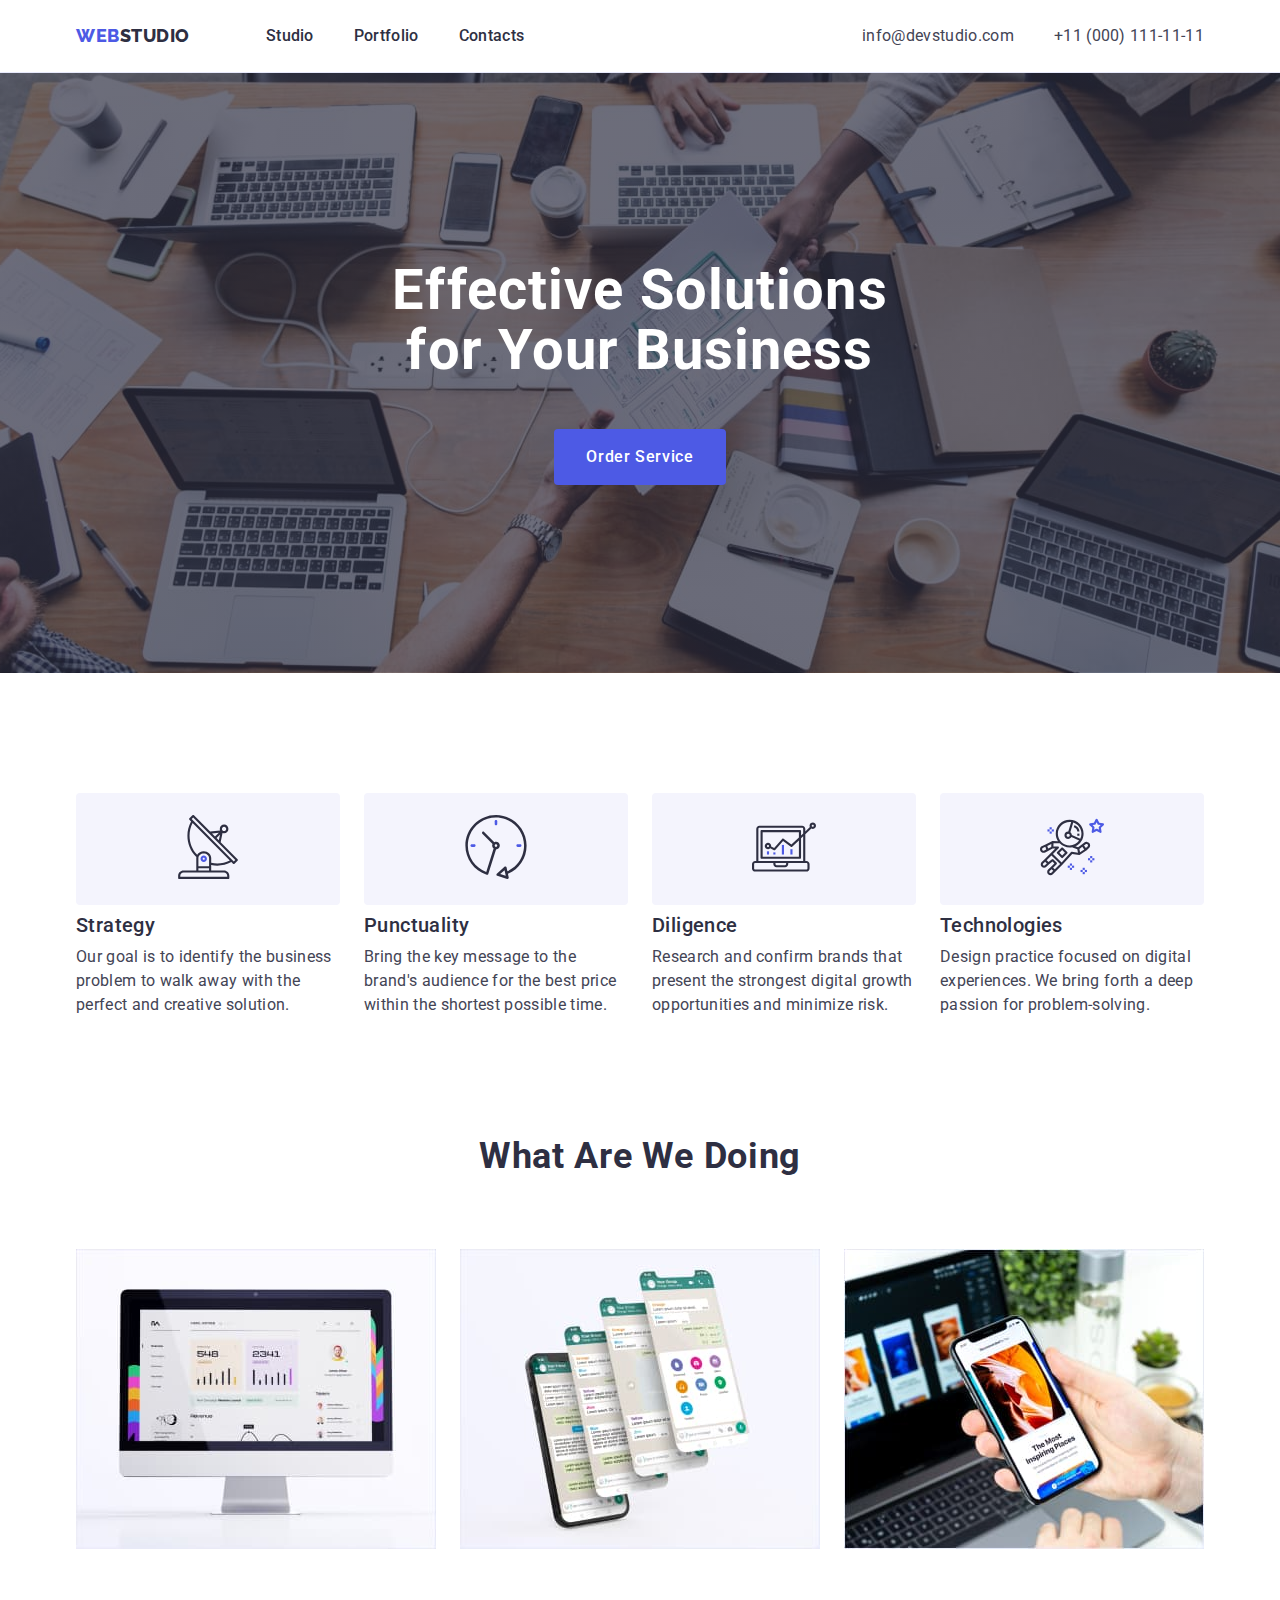
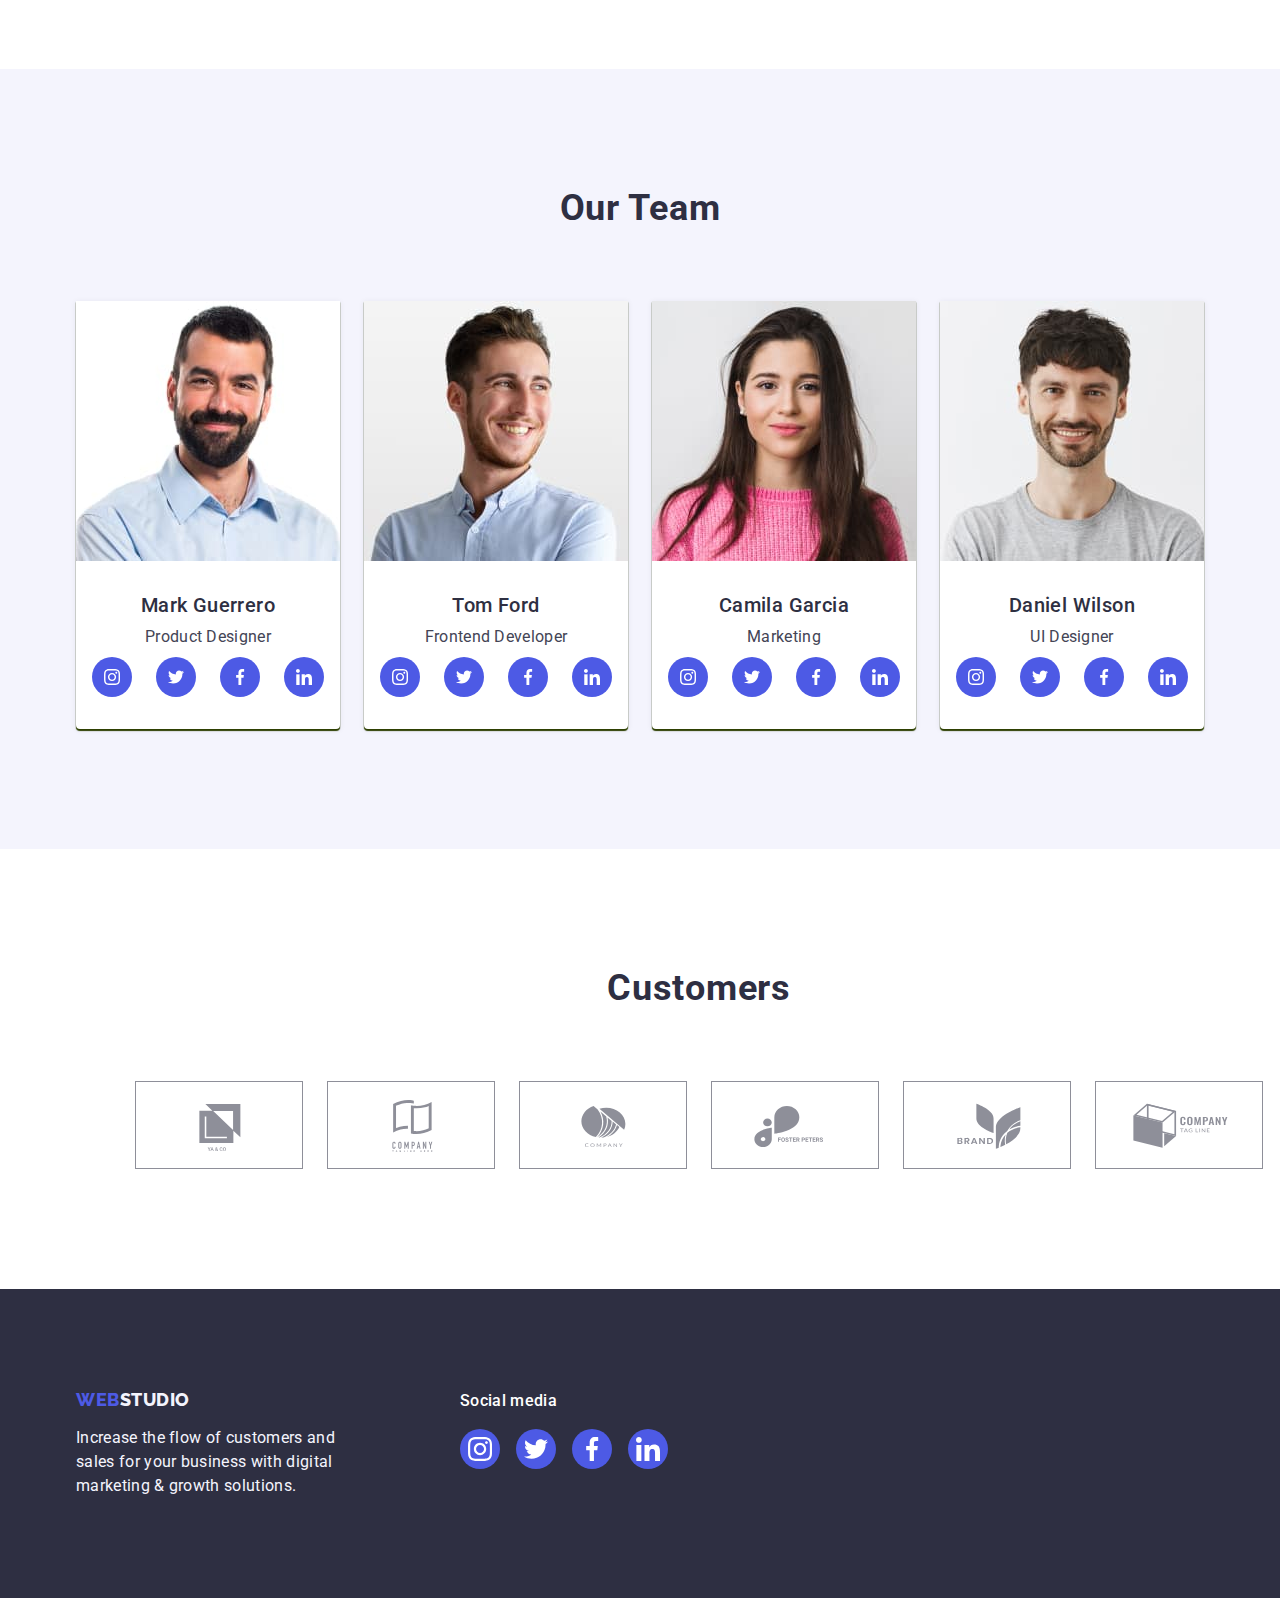
==== index.html @ dfa8936d "1" ====
<!DOCTYPE html>
<html lang="en">
  <head>
    <meta charset="UTF-8" />
    <meta http-equiv="X-UA-Compatible" content="IE=edge" />
    <meta name="viewport" content="width=device-width, initial-scale=1.0" />
    <title>Web Studio</title>
    <link
      rel="stylesheet"
      href="https://cdnjs.cloudflare.com/ajax/libs/modern-normalize/1.1.0/modern-normalize.min.css"
    />
    <link rel="preconnect" href="https://fonts.googleapis.com" />
    <link rel="preconnect" href="https://fonts.gstatic.com" crossorigin />
    <link
      href="https://fonts.googleapis.com/css2?family=Raleway:wght@800&family=Roboto:wght@400;500;700;900&display=swap"
      rel="stylesheet"
    />
    <link rel="stylesheet" href="./css/styles.css" />
  </head>
  <body>
    <header class="header">
      <div class="container main-nav">
        <nav class="nav">
          <a class="logo head link" href="./index.html"
            >Web<span class="header-word">Studio</span></a
          >

          <ul class="nav-ul list">
            <li class="item"><a class="nav-link link" href="./index.html">Studio</a></li>
            <li class="item"><a class="nav-link link" href="./portfolio.html">Portfolio</a></li>
            <li class="item"><a class="nav-link link" href="">Contacts</a></li>
          </ul>
        </nav>

        <address class="cont">
          <ul class="cont-ul list">
            <li class="item">
              <a class="cont-link link" href="mailto:info@devstudio.com">info@devstudio.com</a>
            </li>
            <li class="item">
              <a class="cont-link link" href="tel:+110001111111">+11 (000) 111-11-11</a>
            </li>
          </ul>
        </address>
      </div>
    </header>

    <main>
      <!--HERO-section1-->
      <section class="hero">
        <div class="container">
          <h1 class="hero-title">Effective Solutions for Your Business</h1>

          <button type="button" class="main-btn list">Order Service</button>
        </div>
      </section>

      <!--Our Advantages-section2-->
      <section class="section-adv">
        <div class="container">
          <h2 class="section-title visually-hidden">Our advantages</h2>
          <!--hidden-section1-title-->

          <ul class="section-ul list">
            <li class="section-item">
              <div class="icon-adv">
                <a href="" class="">
                  <svg class="" width="64" height="64">
                    <use href="./images/icons.svg#icon-antenna-one"></use>
                  </svg>
                </a>
              </div>

              <h3 class="section-subtitle">Strategy</h3>
              <p class="section-text">
                Our goal is to identify the business problem to walk away with the perfect and
                creative solution.
              </p>
            </li>

            <li class="section-item">
              <div class="icon-adv">
                <a href="" class="">
                  <svg class="" width="64" height="64">
                    <use href="./images/icons.svg#icon-clock--two"></use>
                  </svg>
                </a>
              </div>
              <h3 class="section-subtitle">Punctuality</h3>
              <p class="section-text">
                Bring the key message to the brand's audience for the best price within the shortest
                possible time.
              </p>
            </li>

            <li class="section-item">
              <div class="icon-adv">
                <a href="" class="">
                  <svg class="" width="64" height="64">
                    <use href="./images/icons.svg#icon-diagram-three"></use>
                  </svg>
                </a>
              </div>
              <h3 class="section-subtitle">Diligence</h3>
              <p class="section-text">
                Research and confirm brands that present the strongest digital growth opportunities
                and minimize risk.
              </p>
            </li>

            <li class="section-item">
              <div class="icon-adv">
                <a href="" class="">
                  <svg class="" width="64" height="64">
                    <use href="./images/icons.svg#icon-astronaut-four"></use>
                  </svg>
                </a>
              </div>
              <h3 class="section-subtitle">Technologies</h3>
              <p class="section-text">
                Design practice focused on digital experiences. We bring forth a deep passion for
                problem-solving.
              </p>
            </li>
          </ul>
        </div>
      </section>

      <!--Work Examples-section3-->
      <section class="section-exmp">
        <div class="container">
          <h2 class="section-title">What are we doing</h2>

          <ul class="section-ul list">
            <li class="section-item-img">
              <img src="./images/studio/img1.jpg" alt="example1" width="360" />
            </li>

            <li class="section-item-img">
              <img src="./images/studio/img2.jpg" alt="example2" width="360" />
            </li>

            <li class="section-item-img">
              <img src="./images/studio/img3.jpg" alt="example3" width="360" />
            </li>
          </ul>
        </div>
      </section>

      <!--Our Team-section4-->

      <section class="section-team">
        <div class="container">
          <h2 class="section-title">Our Team</h2>

          <ul class="section-ul list">
            <li class="section-team-card">
              <img src="./images/studio/img4.jpg" alt="designer" width="264" />
              <div class="name-job">
                <h3 class="section-subtitle">Mark Guerrero</h3>
                <p class="section-text">Product Designer</p>
                <div class="social-link-container">
                  <ul class="section-social-ul list">
                    <li class="">
                      <a href="" class="social-link">
                        <svg class="" width="16" height="16">
                          <use href="./images/icons.svg#icon-instagram-one"></use>
                        </svg>
                      </a>
                    </li>

                    <li class="">
                      <a href="" class="social-link">
                        <svg class="" width="16" height="16">
                          <use href="./images/icons.svg#icon-twitter--two"></use>
                        </svg>
                      </a>
                    </li>

                    <li class="">
                      <a href="" class="social-link">
                        <svg class="" width="16" height="16">
                          <use href="./images/icons.svg#icon-facebook-three"></use>
                        </svg>
                      </a>
                    </li>

                    <li class="">
                      <a href="" class="social-link">
                        <svg class="" width="16" height="16">
                          <use href="./images/icons.svg#icon-linkedin-four"></use>
                        </svg>
                      </a>
                    </li>
                  </ul>
                </div>
              </div>
            </li>

            <li class="section-team-card">
              <img src="./images/studio/img5.jpg" alt="frontend" width="264" />
              <div class="name-job">
                <h3 class="section-subtitle">Tom Ford</h3>
                <p class="section-text">Frontend Developer</p>
                <div class="social-link-container">
                  <ul class="section-social-ul list">
                    <li class="">
                      <a href="" class="social-link">
                        <svg class="" width="16" height="16">
                          <use href="./images/icons.svg#icon-instagram-one"></use>
                        </svg>
                      </a>
                    </li>

                    <li class="">
                      <a href="" class="social-link">
                        <svg class="" width="16" height="16">
                          <use href="./images/icons.svg#icon-twitter--two"></use>
                        </svg>
                      </a>
                    </li>

                    <li class="">
                      <a href="" class="social-link">
                        <svg class="" width="16" height="16">
                          <use href="./images/icons.svg#icon-facebook-three"></use>
                        </svg>
                      </a>
                    </li>

                    <li class="">
                      <a href="" class="social-link">
                        <svg class="" width="16" height="16">
                          <use href="./images/icons.svg#icon-linkedin-four"></use>
                        </svg>
                      </a>
                    </li>
                  </ul>
                </div>
              </div>
            </li>

            <li class="section-team-card">
              <img src="./images/studio/img6.jpg" alt="marketing" width="264" />
              <div class="name-job">
                <h3 class="section-subtitle">Camila Garcia</h3>
                <p class="section-text">Marketing</p>
                <div class="social-link-container">
                  <ul class="section-social-ul list">
                    <li class="">
                      <a href="" class="social-link">
                        <svg class="" width="16" height="16">
                          <use href="./images/icons.svg#icon-instagram-one"></use>
                        </svg>
                      </a>
                    </li>

                    <li class="">
                      <a href="" class="social-link">
                        <svg class="" width="16" height="16">
                          <use href="./images/icons.svg#icon-twitter--two"></use>
                        </svg>
                      </a>
                    </li>

                    <li class="">
                      <a href="" class="social-link">
                        <svg class="" width="16" height="16">
                          <use href="./images/icons.svg#icon-facebook-three"></use>
                        </svg>
                      </a>
                    </li>

                    <li class="">
                      <a href="" class="social-link">
                        <svg class="" width="16" height="16">
                          <use href="./images/icons.svg#icon-linkedin-four"></use>
                        </svg>
                      </a>
                    </li>
                  </ul>
                </div>
              </div>
            </li>

            <li class="section-team-card">
              <img src="./images/studio/img7.jpg" alt="UI" width="264" />
              <div class="name-job">
                <h3 class="section-subtitle">Daniel Wilson</h3>
                <p class="section-text">UI Designer</p>
                <div class="social-link-container">
                  <ul class="section-social-ul list">
                    <li class="">
                      <a href="" class="social-link">
                        <svg class="" width="16" height="16">
                          <use href="./images/icons.svg#icon-instagram-one"></use>
                        </svg>
                      </a>
                    </li>

                    <li class="">
                      <a href="" class="social-link">
                        <svg class="" width="16" height="16">
                          <use href="./images/icons.svg#icon-twitter--two"></use>
                        </svg>
                      </a>
                    </li>

                    <li class="">
                      <a href="" class="social-link">
                        <svg class="" width="16" height="16">
                          <use href="./images/icons.svg#icon-facebook-three"></use>
                        </svg>
                      </a>
                    </li>

                    <li class="">
                      <a href="" class="social-link">
                        <svg class="" width="16" height="16">
                          <use href="./images/icons.svg#icon-linkedin-four"></use>
                        </svg>
                      </a>
                    </li>
                  </ul>
                </div>
              </div>
            </li>
          </ul>
        </div>
      </section>
    </main>

    <!--Customers-section4-->
    <section class="section-customers">
      <div class="container">
        <h2 class="section-title">Customers</h2>

        <div class="logo-company">
          <ul class="section-customers-ul list">
            <li class="">
              <a href="" class="customer-link">
                <svg class="" width="104" height="56">
                  <use href="./images/icons.svg#icon-logo-customer-one"></use>
                </svg>
              </a>
            </li>

            <li class="">
              <a href="" class="customer-link">
                <svg class="" width="104" height="56">
                  <use href="./images/icons.svg#icon-logo-customer-two"></use>
                </svg>
              </a>
            </li>

            <li class="">
              <a href="" class="customer-link">
                <svg class="" width="104" height="56">
                  <use href="./images/icons.svg#icon-logo-customer-three"></use>
                </svg>
              </a>
            </li>

            <li class="">
              <a href="" class="customer-link">
                <svg class="" width="104" height="56">
                  <use href="./images/icons.svg#icon-logo-customer-four"></use>
                </svg>
              </a>
            </li>

            <li class="">
              <a href="" class="customer-link">
                <svg class="" width="104" height="56">
                  <use href="./images/icons.svg#icon-logo-customer-five"></use>
                </svg>
              </a>
            </li>

            <li class="">
              <a href="" class="customer-link">
                <svg class="" width="104" height="56">
                  <use href="./images/icons.svg#icon-logo-customer-six"></use>
                </svg>
              </a>
            </li>
          </ul>
        </div>
      </div>
    </section>

    <footer class="footer">
      <div class="container foot-content">
        <div class="logo-text-footer">
          <a href="./index.html" class="logo foot link"
            >Web<span class="footer-word">Studio</span></a
          >
          <p class="footer-text">
            Increase the flow of customers and sales for your business with digital marketing &
            growth solutions.
          </p>
        </div>
        <div class="social-link-footer-container">
          <p class="footer-text-title">Social media</p>
          <div class="social-link-footer">
            <ul class="section-social-ul-footer list">
              <li class="">
                <a href="" class="social-link">
                  <svg class="" width="24" height="24">
                    <use href="./images/icons.svg#icon-instagram-one"></use>
                  </svg>
                </a>
              </li>

              <li class="">
                <a href="" class="social-link">
                  <svg class="" width="24" height="24">
                    <use href="./images/icons.svg#icon-twitter--two"></use>
                  </svg>
                </a>
              </li>

              <li class="">
                <a href="" class="social-link">
                  <svg class="" width="24" height="24">
                    <use href="./images/icons.svg#icon-facebook-three"></use>
                  </svg>
                </a>
              </li>

              <li class="">
                <a href="" class="social-link">
                  <svg class="" width="24" height="24">
                    <use href="./images/icons.svg#icon-linkedin-four"></use>
                  </svg>
                </a>
              </li>
            </ul>
          </div>
        </div>
      </div>
    </footer>
  </body>
</html>
---- css/styles.css ----
body {
    color: var(--main-text-color); /*--основной цвет текста--*/
    background-color: var(--main-background-color);
    font-family: 'Roboto', sans-serif;
    }

/*--Сброс дефолтных настроек--*/

/*--Сброс настроек списков списков ul, ol--*/
.list
{list-style: none;}

ul, ol
{margin-top: 0;
 margin-bottom: 0;
 padding-left: 0;   
}    

/*--Сброс настроек ссылок a--*/
.link
{text-decoration: none;}

/*--Сброс настроек заголовков h и текста p--*/
h1, h2, h3, p
{margin-top: 0;
 margin-bottom: 0;}

/*--Сбрасываем нижний отступ в изображениях, делая их блоковыми--*/
img 
{display: block;
max-width: 100%;
height: auto;}

/*--Задание палитры цветов через переменные--*/
:root
{
--main-text-color: #434455;
--main-background-color:#FFFFFF;
--logo-color:#4D5AE5;
--header-word-color:#2E2F42;
--nav-link-color:#2E2F42;
--link-active-color:#404BBF;
--hero-background-color:#2E2F42;
--hero-title-color:#FFFFFF;
--main-btn-color:#FFFFFF;
--btn-color: #4D5AE5;
--border-btn-color: #e7e9fc;
--section-main-text-color: #2E2F42;
--section-team-background-color:#F4F4FD;
--footer-background-color:#2E2F42;
--footer-main-text-color:#F4F4FD;
--footer-secondary-text-color: #fff;
}

/*--Задаем контейнер для центровки и ограничения ширины контента--*/
.header {
border-bottom: 1px solid #E7E9FC;
box-shadow: 0px 2px 1px rgba(47, 66, 0.08),
0px 1px 1px rgba(46, 47, 66, 0.16), 0px 1px 6px rgba(46, 47, 66, 0.08); 
}

.container
{
width: 1158px;
margin: 0 auto;
padding: 0 15px; 
}

/*--Описываем контейнер главной навигации--*/
.main-nav {
display: flex; /*--Выстраиваем элементы по горизонтали--*/
align-items: center;
}

/*--Делаем логотип и список навигации flex-контейнером--*/
.nav {
display: flex;
align-items: center;/*--Центруем элементы вдоль горизонтальной оси--*/
}

/*--Данные верхнего логотипа--*/
.logo
{
color: var(--logo-color);
font-family: 'Raleway', sans-serif;
font-weight: 800;
font-size: 18px;
line-height: 1.17;
letter-spacing: 0.03em;
text-transform: uppercase;
}

/*--Дополнительные данные верхнего логотипа--*/
.head
{padding: 24px 0;
margin-right: 76px;/*--Задаем отступ между логотипом и nav-ul--*/
}

.header-word {
color: var(--header-word-color);
font-family: 'Raleway' sans-serif;;
font-weight: 800;
font-size: 18px;
line-height: 1.17;
letter-spacing: 0.03em;
text-transform: uppercase;
}

/*--Делаем список навигации flex-контейнером--*/
.nav-ul {
display: flex;
/*--gap: 40px;--*/
}

/*--Задаем правый отступ всем item nav, кроме крайних--*/
 .nav-ul .item:not(:last-child) {
 margin-right: 40px;
 }

/*--Данные навигационных ссылок--*/
.nav-link {
    color: var(--nav-link-color);
    font-weight: 500;
    font-size: 16px;
    line-height: 1.5;
    letter-spacing: 0.02em;
    display: block;
    padding: 24px 0;
}

/*--Меняем цвет ссылок при наведении--*/
.nav-link:hover,
.nav-link:focus {
    color: var(--link-active-color);
}

/*--Прижимаем секцию почты и телефона к правому краю--*/
.cont
{font-style: normal; /*--сбрасываем стиль italic--*/
margin-left: auto;}

/*--Делаем список контактов flex-контейнером--*/
.cont-ul {
display: flex;
/*--gap: 40px;--*/
}

/*--Задаем правый отступ всем item cont, кроме крайних--*/
.cont-ul .item:not(:last-child) 
{margin-right: 40px;}

.cont-link {
color: var(--main-text-color);
font-weight: 400;
font-size: 16px;
line-height: 1.5;
letter-spacing: 0.02em;
text-decoration: none;
display: block;
padding: 24px 0;
}

/*--Меняем цвет ссылок при наведении--*/
.cont-link:hover,
.cont-link:focus {
color: var(--link-active-color);
}


/*--Данные секции HERO--*/

/*--Задаем параметры секции hero--*/
.hero {
background-color: var(--hero-background-color);
margin-top: 0;
max-width: 1440px;
padding: 188px 0;
margin-left: auto;
margin-right: auto;
background-image: linear-gradient(rgba(46, 47, 66, 0.7), rgba(46, 47, 66, 0.7)), 
url(../images/hero/background-hero.jpg);
background-size: cover;
background-repeat: no-repeat;
background-position: center;
}

/*--Задаем параметры заголовка секции hero--*/
.hero-title {
color: var(--hero-title-color);
font-weight: 700;
font-size: 56px;
line-height: 1.07;
text-align: center;
letter-spacing: 0.02em;
max-width: 496px;
margin-left: auto;
margin-right: auto;
}

/*---Кнопка Order Service---*/
.main-btn {
color: var(--main-btn-color);
background-color: #4D5AE5;
font-family: 'Roboto', sans-serif;
font-weight: 500;
font-size: 16px;
line-height: 1.5;
letter-spacing: 0.04em;
border: none;
display: block;
cursor: pointer;
min-width: 169px;
height: 56px;
margin-left: auto;
margin-right: auto;
margin-top: 48px;
padding: 16px 32px 16px 32px;
border-radius: 4px;
}

/*--Меняем цвет кнопок при навдении--*/
.main-btn:hover,
.main-btn:focus {
color: var(--main-btn-color);
background-color: #404BBF;
cursor: pointer;
}

/*--Задаем внутренние отступы секции Adv--*/
.section-adv {padding: 120px 0;}

/*--Данные заголовка секции--*/
.section-title {
color: var(--section-main-text-color);
font-weight: 700;
font-size: 36px;
line-height: 1.11;
text-align: center;
letter-spacing: 0.02em;
text-transform: capitalize;
margin-bottom: 72px;
}

/*--Описываем скрытый заголовок--*/
.visually-hidden
{
position: absolute;
width: 1px;
height: 1px;
margin: -1px;
border: 0;
padding: 0;
white-space: no-wrap;
clip-path: inset(100%);
clip: rect(0 0 0 0);
overflow: hidden;    
}

/*--Делаем список flex-элементом, чтобы список расположить горизонтально--*/
.section-ul
{display: flex;
gap: 24px;}

/*--Описываем иконки секции Advantages--*/
.icon-adv
{display: flex;
align-items: center;
justify-content: center;    
width: 264px;
height: 112px;
background-color: #F4F4FD;
margin-bottom: 8px;
border-radius: 4px;
}


/*--Определяем ширину пункта списка--*/
.section-item {
flex-basis: calc((100% - 3*24px)/4);
/*--width: calc((100% - 3*24px)/4)--*/
}

/*--Определяем ширину списка img--*/
.section-item-img {
    flex-basis: calc((100% - 3*16px)/3);
    /*--width: calc((100% - 3*16px)/3)--*/
}

/*--Данные подзаголовков--*/
.section-subtitle {
    color: var(--section-main-text-color);
    font-weight: 500;
    font-size: 20px;
    line-height: 1.2;
    letter-spacing: 0.02em;
    margin-bottom: 8px;
}

/*--Данные текста секции--*/
.section-text {
    color: var(--main-text-color);
    font-weight: 400;
    font-size: 16px;
    line-height: 1.5;
    letter-spacing: 0.02em;
}

/*--Задаем внутренний отступ секции Work Exmpl--*/
.section-exmp {
padding-bottom: 120px;
}

/*--Данные секции Our Team, у которой отличается фон--*/
.section-team
{background: var(--section-team-background-color);
padding: 120px 0;} /*--Задаем внутренние паддинги--*/

.section-team-card {
    background-color: var(--main-background-color);
    text-align: center;
    flex-basis: calc((100% - 3*24px)/4);
    /*--width: calc((100% - 3*24px)/4)--*/
    border-radius: 0px 0px 4px 4px;
    box-shadow: 0px 1px 6px rgba(46, 47, 66, 0.08),
    0px 1px 1px rgba(47, 66, 0.08), 0px 2px 1px rgba(47, 66, 0.08);
}

/*--Создание контейнера - имя, должность членов команды--*/
.name-job
{padding: 32px 16px; } /*--внутренние отступы контейнера--*/

/*--Задание параметров ФИ сотрудника--*/
.name-job .section-subtitle
{text-align: center;
 margin-bottom: 8px;
}

/*--Задание параметров должности сотрудника--*/
.name-job .section-text 
{text-align: center;}

/*--Задание отступов контейнеру соцсетей Our team--*/
.social-link-container
{padding: 0;
margin-top: 8px;}

/*--Контейнер 4-х ячеек с иконками соцсетей--*/
.section-social-ul
{display: flex;
gap: 24px;
}


/*--Ячейка каждой иконки линка соцсети--*/
.social-link
{display: flex;
width: 40px;
height: 40px;
align-items: center;
justify-content: center;
background-color: #4D5AE5;
fill:#FFFFFF;
border-radius: 50%;
}

.social-link:hover,
.social-link:focus
{background-color: #31D0AA; }



/*--Задаем внутренние паддинги секции закачиков--*/
.section-customers
{padding: 120px; 0}

/*--Описание секции Заказчика--*/
.section-customers-ul
{display: flex;
 gap: 24px; }

/*--Описание контейнера логотипов заказчиков--*/
.logo-company
{margin-top:72px;}

/*--Описываем ссылку на иконку Заказчика--*/
.customer-link
{display: flex;
justify-content: center; 
align-items: center;
 width: 168px; 
 height: 88px;
 border: 1px solid #8E8F99;
 background-color: #FFFFFF;
fill: #8e8f99;
}

.customer-link:hover,
.customer-link:focus
{fill: #404BBF;}


/*--Задание паддингов для секции Портфолио--*/
.section-port {
    padding-top: 96px;
    padding-bottom: 120px;}

/*--Делаем список кнопок горизонтальным flex-элементом--*/
.section-ul-button {
    display: flex;
    gap: 24px;
    margin-bottom: 72px;
    justify-content: center;}

/*---Кнопки Портфолио---*/
.btn {
    color: var(--btn-color);
    background-color: #F4F4FD;
    font-family: 'Roboto', sans-serif;
    font-weight: 500;
    font-size: 16px;
    line-height: 1.5;
    letter-spacing: 0.04em;
    border: 1px solid var(--border-btn-color);
    border-radius: 4px;
    cursor: pointer;
    padding: 12px 24px 12px 24px;
    display: block;
}

/*--Меняем цвет кнопок при наведении--*/
.btn:hover,
.btn:focus {
    color: var(--main-btn-color);
    background-color: #404BBF;
    border: 1px solid transparent;
}

/*--Добавляем эффект тени на кнопки Портфолио при ховере и фокусе--*/
.section-item-card:hover,
.section-item-card:focus 
{box-shadow: 0px 4px rgba(0, 0, 0, 0.15);}


/*--Делаем список flex-элементом, чтобы список расположить горизонтально
    в несколько рядов--*/
.section-ul-card {
    display: flex;
    flex-wrap: wrap;
    column-gap: 24px;
    row-gap: 48px;
    padding-left: 0;
    padding-right: 0;
}

/*--Описываем каждый элемент списка--*/
.section-item-card {
flex-basis: calc((100% - 2*24px)/3);
}

/*--Добавляем эффект тени на карточку при ховере--*/
.section-item-card:hover
{box-shadow: 0px 1px rgba(46, 47, 66, 0.16);}

/*--Создание контейнера - имя, должность членов команды--*/
.img-title {
padding: 32px 16px; /*--внутренние отступы контейнера--*/
border: 1px solid #e7e9fc;
border-top: none;
}

/*--Задание отступа подзаголовку img Portfolio--*/
.img-title .section-subtitle
{margin-bottom: 8px;}

/*--Данные Футера--*/
.footer {
background-color: var(--footer-background-color);
padding: 100px 0;
margin-left: auto;
margin-right: auto;
}

/*--Ставим по горизонтали левый и рпавый блок футера--*/
.foot-content
{display: flex;}

/*--Дополнительные данные нижнего логотипа--*/
.foot {
display: inline-block;
margin-bottom: 16px;
}

/*--Контейнер логотип + текст--*/
.logo-text-footer
{margin-right: 120px;}

.footer-word
{color: var(--footer-main-text-color);
font-family: 'Raleway';
font-weight: 800;
font-size: 18px;
line-height: 1.17;
letter-spacing: 0.03em;
text-transform: uppercase;
}

.footer-text {
color: var(--footer-main-text-color);
font-weight: 400;
font-size: 16px;
line-height: 1.5;
letter-spacing: 0.02em;
width: 264px;
}


/*--Задание отступов контейнеру соцсетей футера--*/
.social-link-footer-container
{padding: 0;}

/*--Задание отступов контейнеру соцсетей футера--*/
.social-link-footer 
{padding: 0;}

.footer-text-title
{color: var(--footer-secondary-text-color);
font-weight: 500;
font-size: 16px;
line-height: 1.5;
letter-spacing: 0.02em;
}


/*--Контейнер 4-х ячеек с иконками соцсетей--*/
.section-social-ul-footer 
{display: flex;
 gap: 16px;
 margin-top: 16px;}
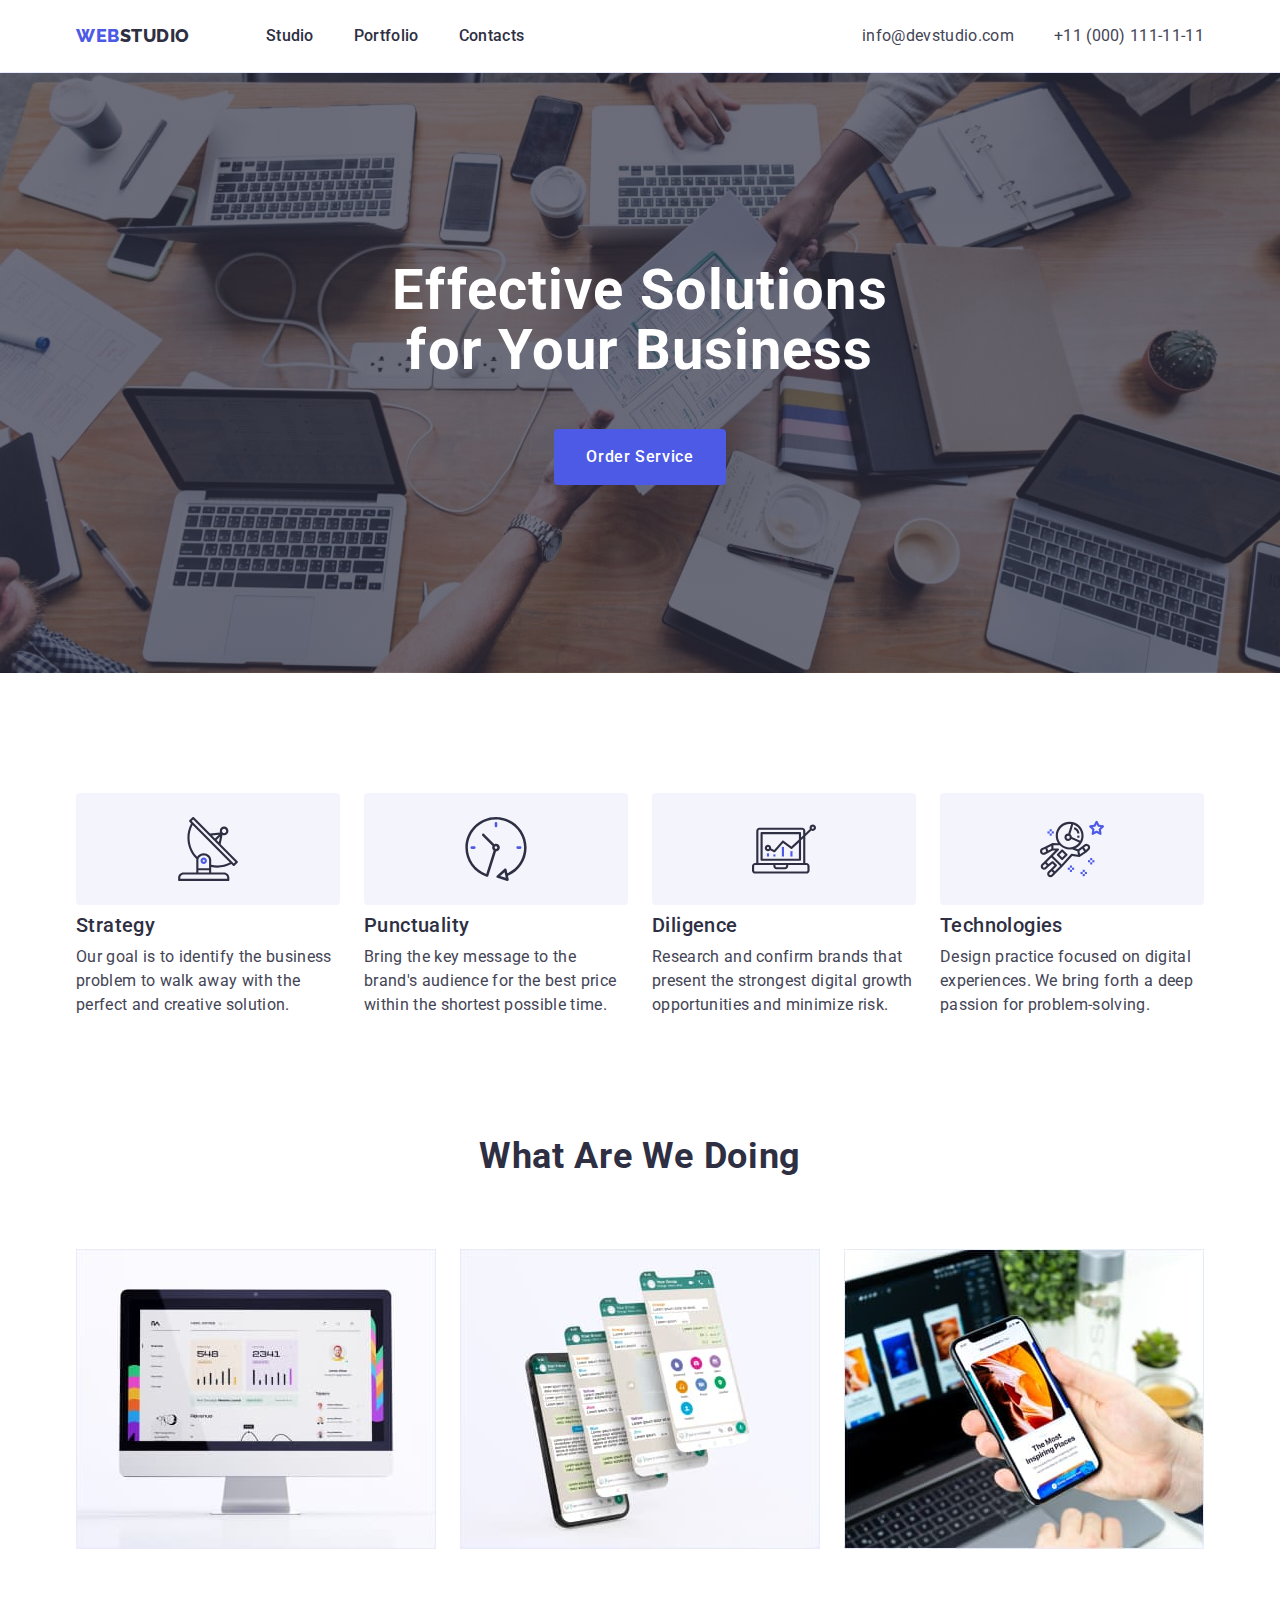
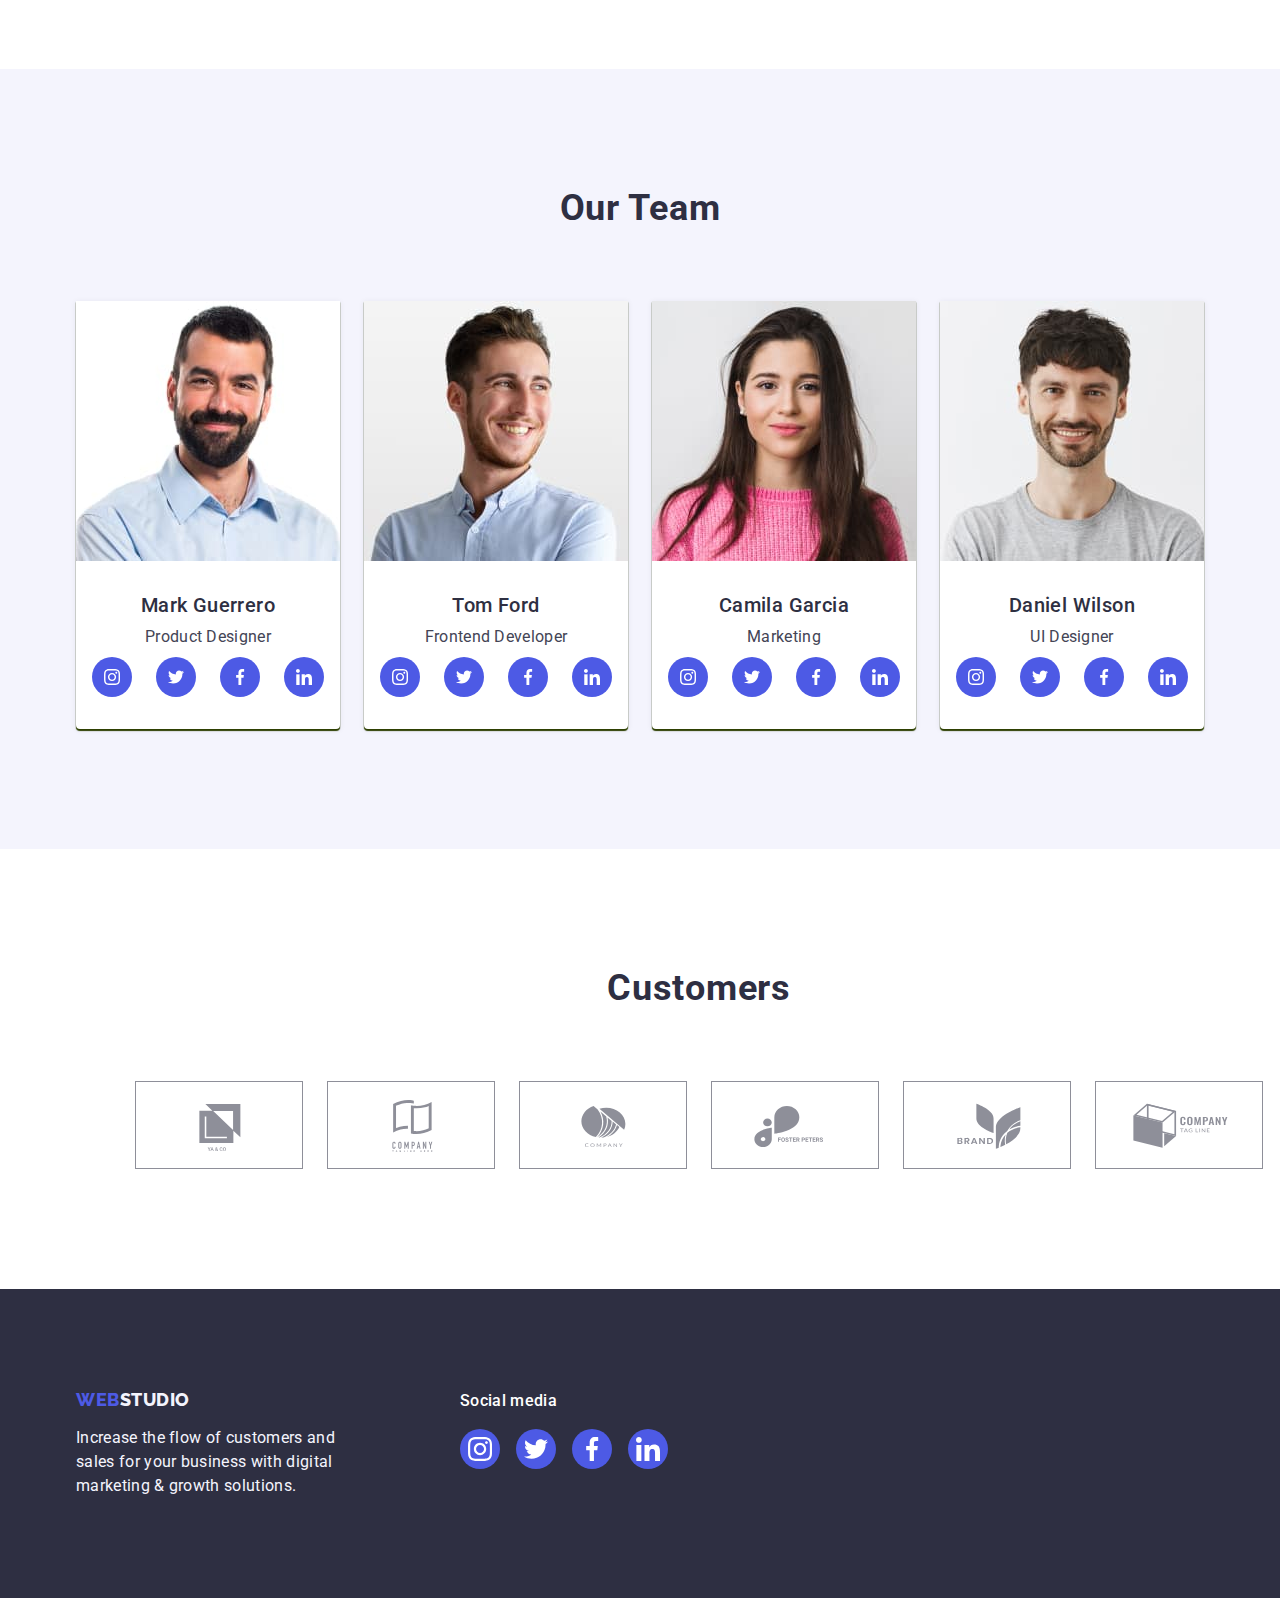
==== commit 0d959463: "Update index.html" ====
--- a/index.html
+++ b/index.html
@@ -64,11 +64,9 @@
           <ul class="section-ul list">
             <li class="section-item">
               <div class="icon-adv">
-                <a href="" class="">
-                  <svg class="" width="64" height="64">
-                    <use href="./images/icons.svg#icon-antenna-one"></use>
-                  </svg>
-                </a>
+                <svg class="" width="64" height="64">
+                  <use href="./images/icons.svg#icon-antenna-one"></use>
+                </svg>
               </div>
 
               <h3 class="section-subtitle">Strategy</h3>
@@ -80,11 +78,9 @@
 
             <li class="section-item">
               <div class="icon-adv">
-                <a href="" class="">
-                  <svg class="" width="64" height="64">
-                    <use href="./images/icons.svg#icon-clock--two"></use>
-                  </svg>
-                </a>
+                <svg class="" width="64" height="64">
+                  <use href="./images/icons.svg#icon-clock--two"></use>
+                </svg>
               </div>
               <h3 class="section-subtitle">Punctuality</h3>
               <p class="section-text">
@@ -95,11 +91,9 @@
 
             <li class="section-item">
               <div class="icon-adv">
-                <a href="" class="">
-                  <svg class="" width="64" height="64">
-                    <use href="./images/icons.svg#icon-diagram-three"></use>
-                  </svg>
-                </a>
+                <svg class="" width="64" height="64">
+                  <use href="./images/icons.svg#icon-diagram-three"></use>
+                </svg>
               </div>
               <h3 class="section-subtitle">Diligence</h3>
               <p class="section-text">
@@ -110,11 +104,9 @@
 
             <li class="section-item">
               <div class="icon-adv">
-                <a href="" class="">
-                  <svg class="" width="64" height="64">
-                    <use href="./images/icons.svg#icon-astronaut-four"></use>
-                  </svg>
-                </a>
+                <svg class="" width="64" height="64">
+                  <use href="./images/icons.svg#icon-astronaut-four"></use>
+                </svg>
               </div>
               <h3 class="section-subtitle">Technologies</h3>
               <p class="section-text">
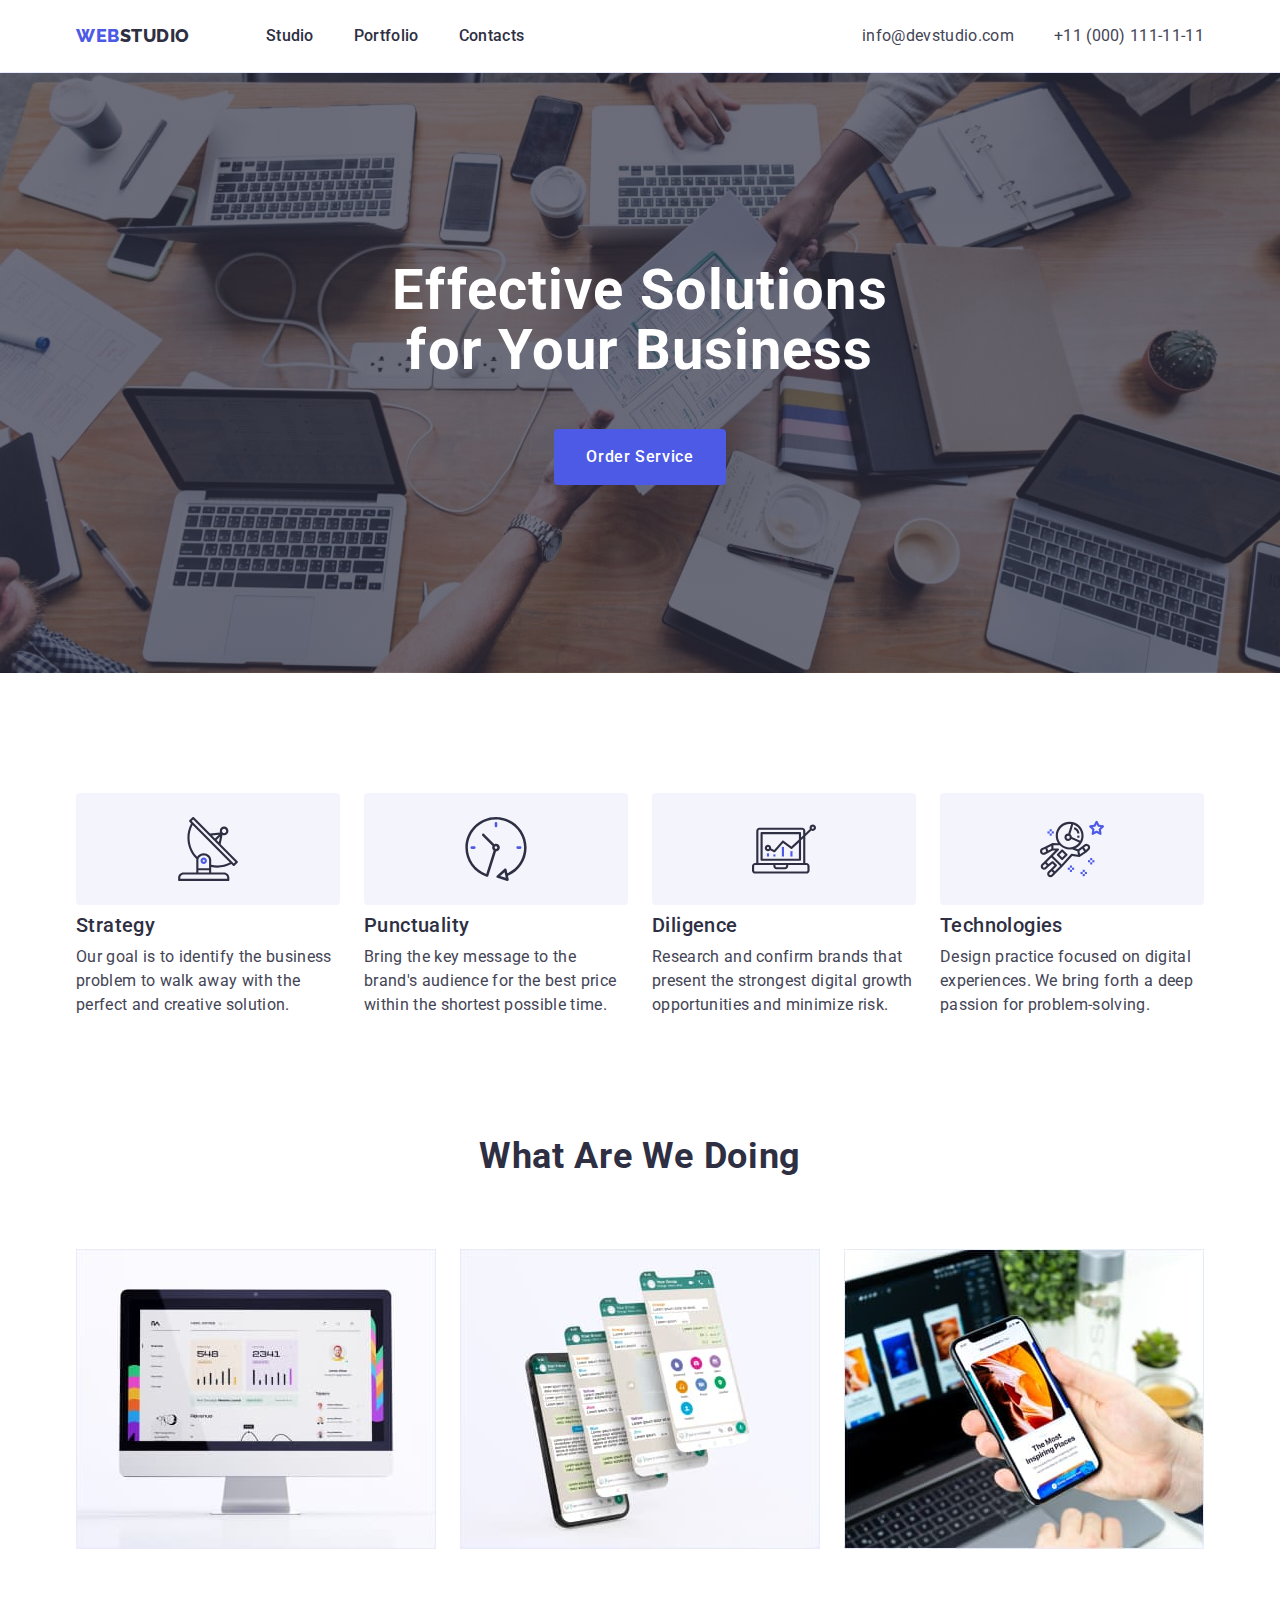
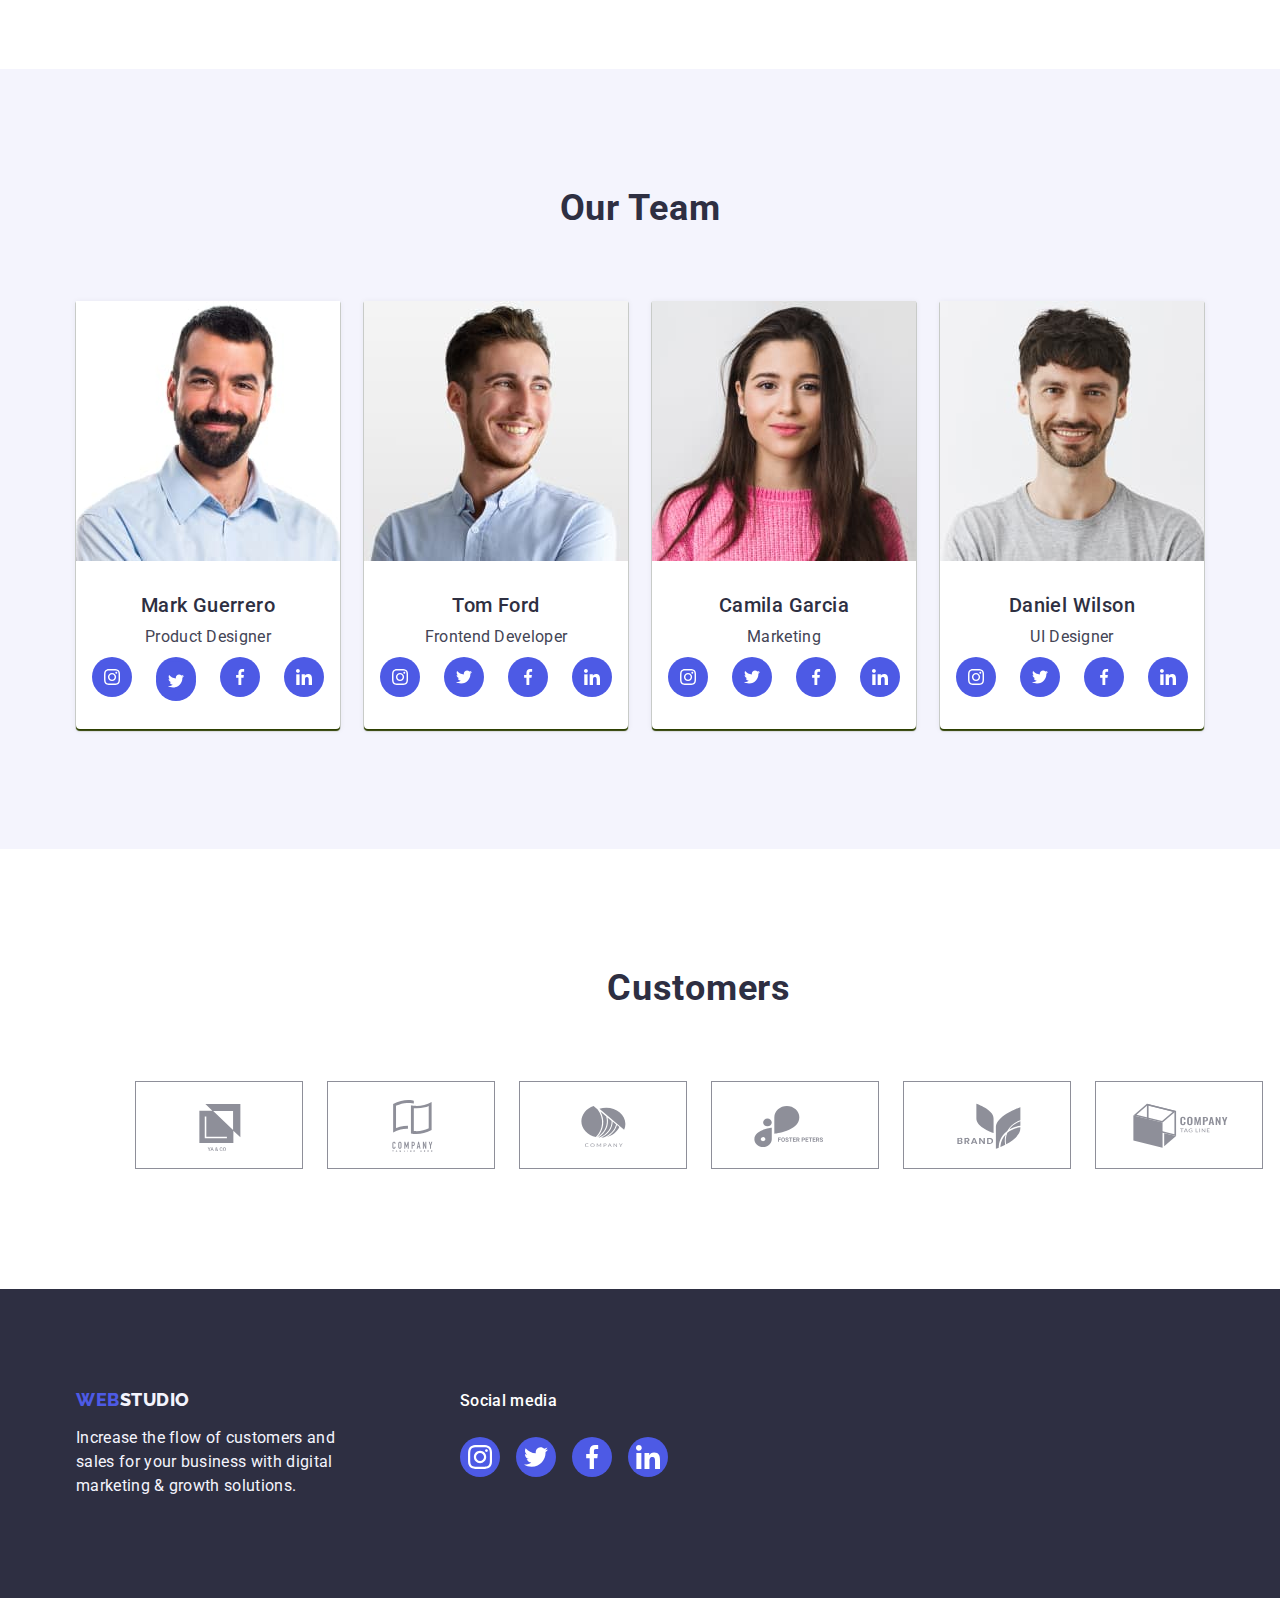
==== commit 0dea12a6: "2" ====
--- a/index.html
+++ b/index.html
@@ -151,41 +151,40 @@
               <div class="name-job">
                 <h3 class="section-subtitle">Mark Guerrero</h3>
                 <p class="section-text">Product Designer</p>
-                <div class="social-link-container">
-                  <ul class="section-social-ul list">
-                    <li class="">
-                      <a href="" class="social-link">
-                        <svg class="" width="16" height="16">
-                          <use href="./images/icons.svg#icon-instagram-one"></use>
-                        </svg>
-                      </a>
-                    </li>
-
-                    <li class="">
-                      <a href="" class="social-link">
-                        <svg class="" width="16" height="16">
-                          <use href="./images/icons.svg#icon-twitter--two"></use>
-                        </svg>
-                      </a>
-                    </li>
-
-                    <li class="">
-                      <a href="" class="social-link">
-                        <svg class="" width="16" height="16">
-                          <use href="./images/icons.svg#icon-facebook-three"></use>
-                        </svg>
-                      </a>
-                    </li>
-
-                    <li class="">
-                      <a href="" class="social-link">
-                        <svg class="" width="16" height="16">
-                          <use href="./images/icons.svg#icon-linkedin-four"></use>
-                        </svg>
-                      </a>
-                    </li>
-                  </ul>
-                </div>
+
+                <ul class="section-social-ul list">
+                  <li class="">
+                    <a href="" class="social-link">
+                      <svg class="" width="16" height="16">
+                        <use href="./images/icons.svg#icon-instagram-one"></use>
+                      </svg>
+                    </a>
+                  </li>
+
+                  <li class="social-link">
+                    <a href="" class="social-link">
+                      <svg class="" width="16" height="16">
+                        <use href="./images/icons.svg#icon-twitter--two"></use>
+                      </svg>
+                    </a>
+                  </li>
+
+                  <li class="">
+                    <a href="" class="social-link">
+                      <svg class="" width="16" height="16">
+                        <use href="./images/icons.svg#icon-facebook-three"></use>
+                      </svg>
+                    </a>
+                  </li>
+
+                  <li class="">
+                    <a href="" class="social-link">
+                      <svg class="" width="16" height="16">
+                        <use href="./images/icons.svg#icon-linkedin-four"></use>
+                      </svg>
+                    </a>
+                  </li>
+                </ul>
               </div>
             </li>
 
@@ -194,41 +193,40 @@
               <div class="name-job">
                 <h3 class="section-subtitle">Tom Ford</h3>
                 <p class="section-text">Frontend Developer</p>
-                <div class="social-link-container">
-                  <ul class="section-social-ul list">
-                    <li class="">
-                      <a href="" class="social-link">
-                        <svg class="" width="16" height="16">
-                          <use href="./images/icons.svg#icon-instagram-one"></use>
-                        </svg>
-                      </a>
-                    </li>
-
-                    <li class="">
-                      <a href="" class="social-link">
-                        <svg class="" width="16" height="16">
-                          <use href="./images/icons.svg#icon-twitter--two"></use>
-                        </svg>
-                      </a>
-                    </li>
-
-                    <li class="">
-                      <a href="" class="social-link">
-                        <svg class="" width="16" height="16">
-                          <use href="./images/icons.svg#icon-facebook-three"></use>
-                        </svg>
-                      </a>
-                    </li>
-
-                    <li class="">
-                      <a href="" class="social-link">
-                        <svg class="" width="16" height="16">
-                          <use href="./images/icons.svg#icon-linkedin-four"></use>
-                        </svg>
-                      </a>
-                    </li>
-                  </ul>
-                </div>
+
+                <ul class="section-social-ul list">
+                  <li class="">
+                    <a href="" class="social-link">
+                      <svg class="" width="16" height="16">
+                        <use href="./images/icons.svg#icon-instagram-one"></use>
+                      </svg>
+                    </a>
+                  </li>
+
+                  <li class="">
+                    <a href="" class="social-link">
+                      <svg class="" width="16" height="16">
+                        <use href="./images/icons.svg#icon-twitter--two"></use>
+                      </svg>
+                    </a>
+                  </li>
+
+                  <li class="">
+                    <a href="" class="social-link">
+                      <svg class="" width="16" height="16">
+                        <use href="./images/icons.svg#icon-facebook-three"></use>
+                      </svg>
+                    </a>
+                  </li>
+
+                  <li class="">
+                    <a href="" class="social-link">
+                      <svg class="" width="16" height="16">
+                        <use href="./images/icons.svg#icon-linkedin-four"></use>
+                      </svg>
+                    </a>
+                  </li>
+                </ul>
               </div>
             </li>
 
@@ -237,41 +235,40 @@
               <div class="name-job">
                 <h3 class="section-subtitle">Camila Garcia</h3>
                 <p class="section-text">Marketing</p>
-                <div class="social-link-container">
-                  <ul class="section-social-ul list">
-                    <li class="">
-                      <a href="" class="social-link">
-                        <svg class="" width="16" height="16">
-                          <use href="./images/icons.svg#icon-instagram-one"></use>
-                        </svg>
-                      </a>
-                    </li>
-
-                    <li class="">
-                      <a href="" class="social-link">
-                        <svg class="" width="16" height="16">
-                          <use href="./images/icons.svg#icon-twitter--two"></use>
-                        </svg>
-                      </a>
-                    </li>
-
-                    <li class="">
-                      <a href="" class="social-link">
-                        <svg class="" width="16" height="16">
-                          <use href="./images/icons.svg#icon-facebook-three"></use>
-                        </svg>
-                      </a>
-                    </li>
-
-                    <li class="">
-                      <a href="" class="social-link">
-                        <svg class="" width="16" height="16">
-                          <use href="./images/icons.svg#icon-linkedin-four"></use>
-                        </svg>
-                      </a>
-                    </li>
-                  </ul>
-                </div>
+
+                <ul class="section-social-ul list">
+                  <li class="">
+                    <a href="" class="social-link">
+                      <svg class="" width="16" height="16">
+                        <use href="./images/icons.svg#icon-instagram-one"></use>
+                      </svg>
+                    </a>
+                  </li>
+
+                  <li class="">
+                    <a href="" class="social-link">
+                      <svg class="" width="16" height="16">
+                        <use href="./images/icons.svg#icon-twitter--two"></use>
+                      </svg>
+                    </a>
+                  </li>
+
+                  <li class="">
+                    <a href="" class="social-link">
+                      <svg class="" width="16" height="16">
+                        <use href="./images/icons.svg#icon-facebook-three"></use>
+                      </svg>
+                    </a>
+                  </li>
+
+                  <li class="">
+                    <a href="" class="social-link">
+                      <svg class="" width="16" height="16">
+                        <use href="./images/icons.svg#icon-linkedin-four"></use>
+                      </svg>
+                    </a>
+                  </li>
+                </ul>
               </div>
             </li>
 
@@ -280,41 +277,40 @@
               <div class="name-job">
                 <h3 class="section-subtitle">Daniel Wilson</h3>
                 <p class="section-text">UI Designer</p>
-                <div class="social-link-container">
-                  <ul class="section-social-ul list">
-                    <li class="">
-                      <a href="" class="social-link">
-                        <svg class="" width="16" height="16">
-                          <use href="./images/icons.svg#icon-instagram-one"></use>
-                        </svg>
-                      </a>
-                    </li>
-
-                    <li class="">
-                      <a href="" class="social-link">
-                        <svg class="" width="16" height="16">
-                          <use href="./images/icons.svg#icon-twitter--two"></use>
-                        </svg>
-                      </a>
-                    </li>
-
-                    <li class="">
-                      <a href="" class="social-link">
-                        <svg class="" width="16" height="16">
-                          <use href="./images/icons.svg#icon-facebook-three"></use>
-                        </svg>
-                      </a>
-                    </li>
-
-                    <li class="">
-                      <a href="" class="social-link">
-                        <svg class="" width="16" height="16">
-                          <use href="./images/icons.svg#icon-linkedin-four"></use>
-                        </svg>
-                      </a>
-                    </li>
-                  </ul>
-                </div>
+
+                <ul class="section-social-ul list">
+                  <li class="">
+                    <a href="" class="social-link">
+                      <svg class="" width="16" height="16">
+                        <use href="./images/icons.svg#icon-instagram-one"></use>
+                      </svg>
+                    </a>
+                  </li>
+
+                  <li class="">
+                    <a href="" class="social-link">
+                      <svg class="" width="16" height="16">
+                        <use href="./images/icons.svg#icon-twitter--two"></use>
+                      </svg>
+                    </a>
+                  </li>
+
+                  <li class="">
+                    <a href="" class="social-link">
+                      <svg class="" width="16" height="16">
+                        <use href="./images/icons.svg#icon-facebook-three"></use>
+                      </svg>
+                    </a>
+                  </li>
+
+                  <li class="">
+                    <a href="" class="social-link">
+                      <svg class="" width="16" height="16">
+                        <use href="./images/icons.svg#icon-linkedin-four"></use>
+                      </svg>
+                    </a>
+                  </li>
+                </ul>
               </div>
             </li>
           </ul>
--- a/css/styles.css
+++ b/css/styles.css
@@ -348,6 +348,7 @@
 .section-social-ul
 {display: flex;
 gap: 24px;
+justify-content: center;
 }
 
 
@@ -361,6 +362,7 @@
 background-color: #4D5AE5;
 fill:#FFFFFF;
 border-radius: 50%;
+margin-top: 8px;
 }
 
 .social-link:hover,
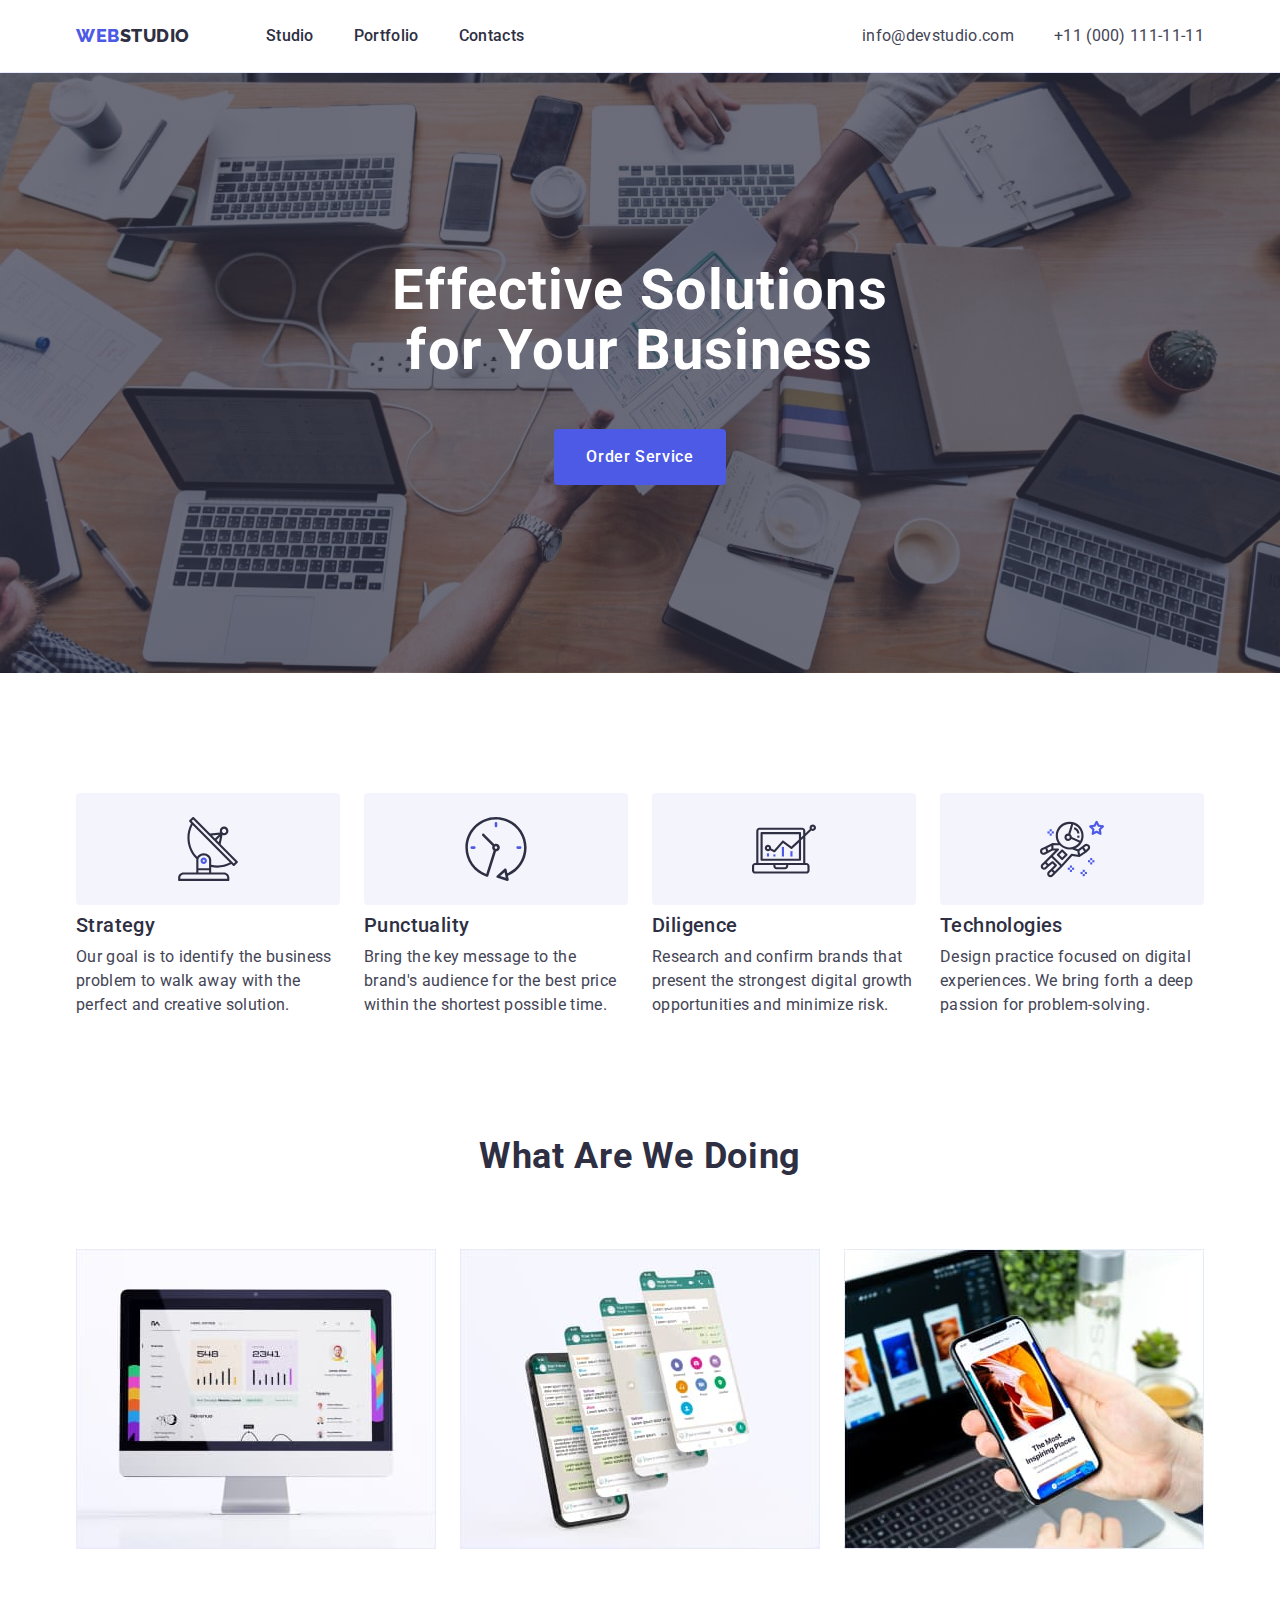
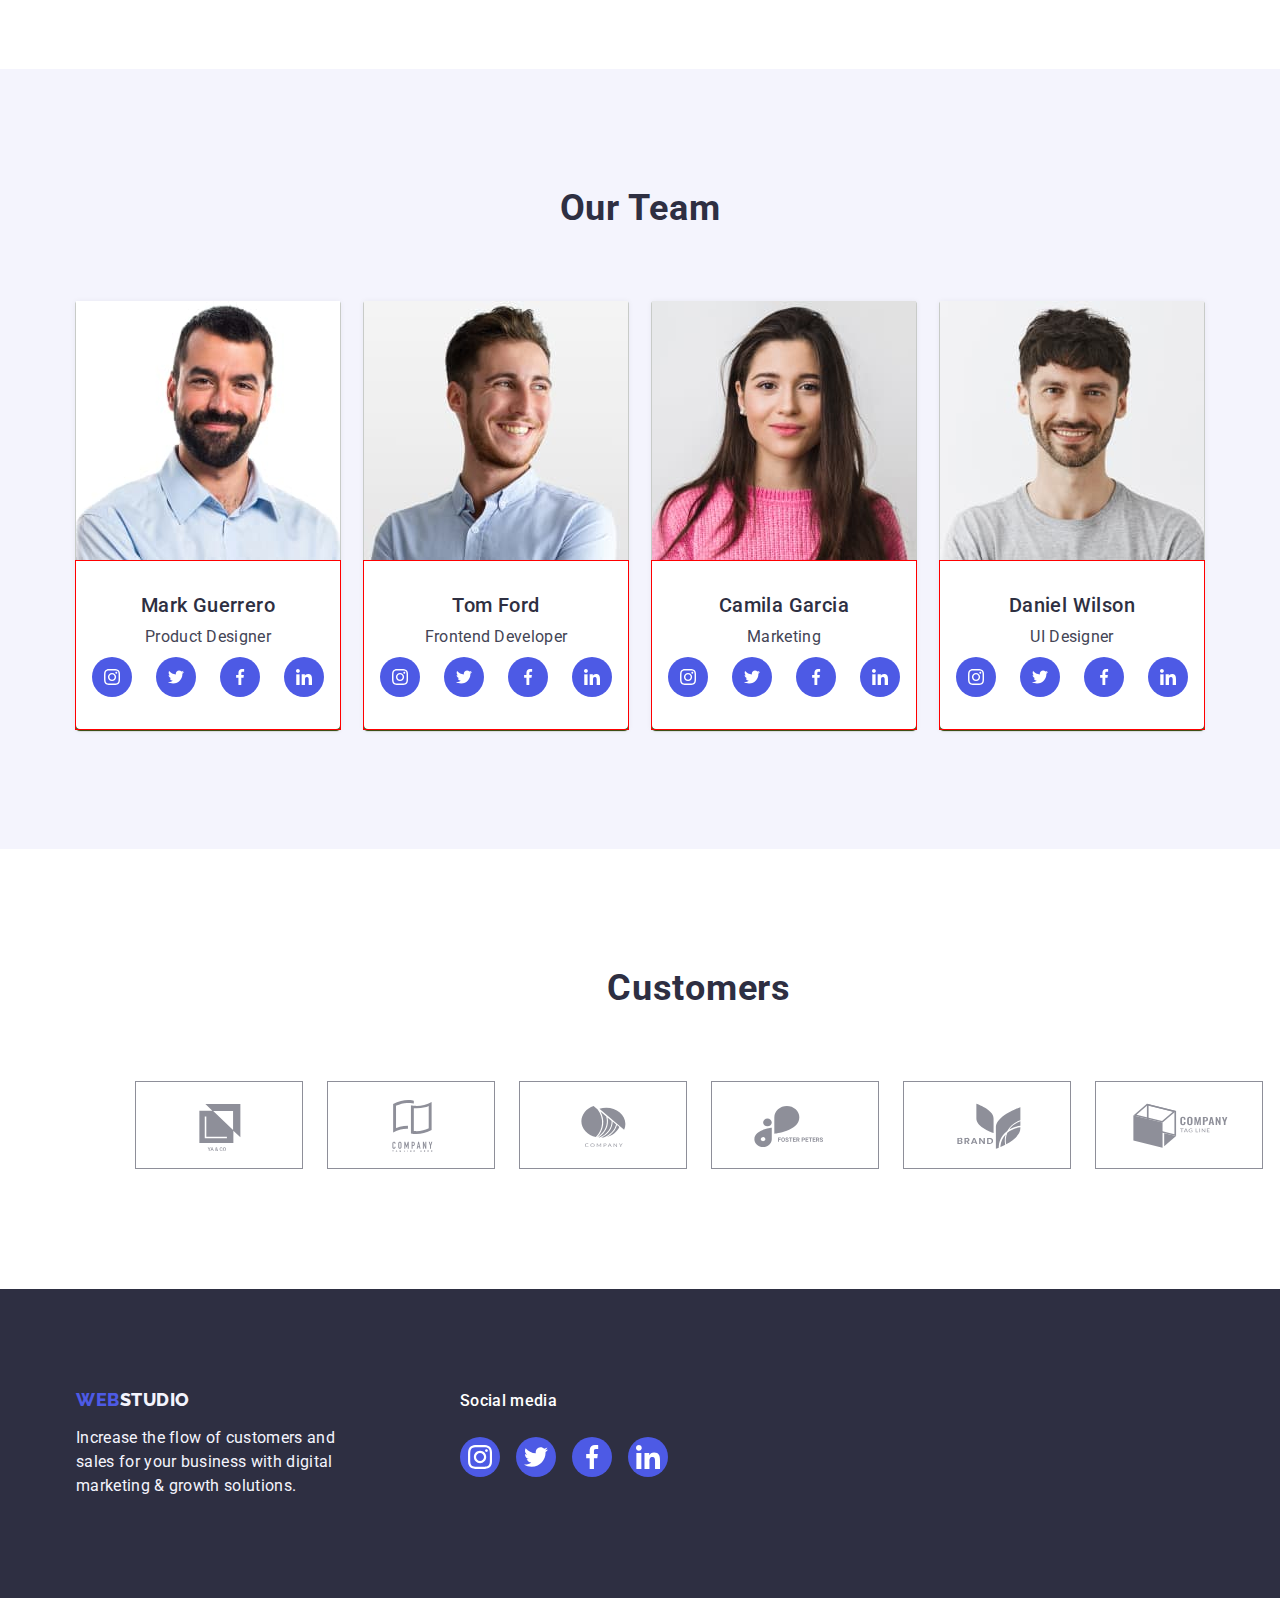
==== commit 8610b998: "fived mistakes" ====
--- a/index.html
+++ b/index.html
@@ -153,8 +153,8 @@
                 <p class="section-text">Product Designer</p>
 
                 <ul class="section-social-ul list">
-                  <li class="">
-                    <a href="" class="social-link">
+                  <li class="social-link">
+                    <a href="" class="social-link-a">
                       <svg class="" width="16" height="16">
                         <use href="./images/icons.svg#icon-instagram-one"></use>
                       </svg>
@@ -162,23 +162,23 @@
                   </li>
 
                   <li class="social-link">
-                    <a href="" class="social-link">
+                    <a href="" class="social-link-a">
                       <svg class="" width="16" height="16">
                         <use href="./images/icons.svg#icon-twitter--two"></use>
                       </svg>
                     </a>
                   </li>
 
-                  <li class="">
-                    <a href="" class="social-link">
+                  <li class="social-link">
+                    <a href="" class="social-link-a">
                       <svg class="" width="16" height="16">
                         <use href="./images/icons.svg#icon-facebook-three"></use>
                       </svg>
                     </a>
                   </li>
 
-                  <li class="">
-                    <a href="" class="social-link">
+                  <li class="social-link">
+                    <a href="" class="social-link-a">
                       <svg class="" width="16" height="16">
                         <use href="./images/icons.svg#icon-linkedin-four"></use>
                       </svg>
@@ -195,32 +195,32 @@
                 <p class="section-text">Frontend Developer</p>
 
                 <ul class="section-social-ul list">
-                  <li class="">
-                    <a href="" class="social-link">
+                  <li class="social-link">
+                    <a href="" class="social-link-a">
                       <svg class="" width="16" height="16">
                         <use href="./images/icons.svg#icon-instagram-one"></use>
                       </svg>
                     </a>
                   </li>
 
-                  <li class="">
-                    <a href="" class="social-link">
+                  <li class="social-link">
+                    <a href="" class="social-link-a">
                       <svg class="" width="16" height="16">
                         <use href="./images/icons.svg#icon-twitter--two"></use>
                       </svg>
                     </a>
                   </li>
 
-                  <li class="">
-                    <a href="" class="social-link">
+                  <li class="social-link">
+                    <a href="" class="social-link-a">
                       <svg class="" width="16" height="16">
                         <use href="./images/icons.svg#icon-facebook-three"></use>
                       </svg>
                     </a>
                   </li>
 
-                  <li class="">
-                    <a href="" class="social-link">
+                  <li class="social-link">
+                    <a href="" class="social-link-a">
                       <svg class="" width="16" height="16">
                         <use href="./images/icons.svg#icon-linkedin-four"></use>
                       </svg>
@@ -237,32 +237,32 @@
                 <p class="section-text">Marketing</p>
 
                 <ul class="section-social-ul list">
-                  <li class="">
-                    <a href="" class="social-link">
+                  <li class="social-link">
+                    <a href="" class="social-link-a">
                       <svg class="" width="16" height="16">
                         <use href="./images/icons.svg#icon-instagram-one"></use>
                       </svg>
                     </a>
                   </li>
 
-                  <li class="">
-                    <a href="" class="social-link">
+                  <li class="social-link">
+                    <a href="" class="social-link-a">
                       <svg class="" width="16" height="16">
                         <use href="./images/icons.svg#icon-twitter--two"></use>
                       </svg>
                     </a>
                   </li>
 
-                  <li class="">
-                    <a href="" class="social-link">
+                  <li class="social-link">
+                    <a href="" class="social-link-a">
                       <svg class="" width="16" height="16">
                         <use href="./images/icons.svg#icon-facebook-three"></use>
                       </svg>
                     </a>
                   </li>
 
-                  <li class="">
-                    <a href="" class="social-link">
+                  <li class="social-link">
+                    <a href="" class="social-link-a">
                       <svg class="" width="16" height="16">
                         <use href="./images/icons.svg#icon-linkedin-four"></use>
                       </svg>
@@ -279,32 +279,32 @@
                 <p class="section-text">UI Designer</p>
 
                 <ul class="section-social-ul list">
-                  <li class="">
-                    <a href="" class="social-link">
+                  <li class="social-link">
+                    <a href="" class="social-link-a">
                       <svg class="" width="16" height="16">
                         <use href="./images/icons.svg#icon-instagram-one"></use>
                       </svg>
                     </a>
                   </li>
 
-                  <li class="">
-                    <a href="" class="social-link">
+                  <li class="social-link">
+                    <a href="" class="social-link-a">
                       <svg class="" width="16" height="16">
                         <use href="./images/icons.svg#icon-twitter--two"></use>
                       </svg>
                     </a>
                   </li>
 
-                  <li class="">
-                    <a href="" class="social-link">
+                  <li class="social-link">
+                    <a href="" class="social-link-a">
                       <svg class="" width="16" height="16">
                         <use href="./images/icons.svg#icon-facebook-three"></use>
                       </svg>
                     </a>
                   </li>
 
-                  <li class="">
-                    <a href="" class="social-link">
+                  <li class="social-link">
+                    <a href="" class="social-link-a">
                       <svg class="" width="16" height="16">
                         <use href="./images/icons.svg#icon-linkedin-four"></use>
                       </svg>
@@ -321,9 +321,8 @@
     <!--Customers-section4-->
     <section class="section-customers">
       <div class="container">
-        <h2 class="section-title">Customers</h2>
-
-        <div class="logo-company">
+        <h2 class="section-title logo-company">Customers</h2>
+
           <ul class="section-customers-ul list">
             <li class="">
               <a href="" class="customer-link">
@@ -390,34 +389,34 @@
         </div>
         <div class="social-link-footer-container">
           <p class="footer-text-title">Social media</p>
-          <div class="social-link-footer">
+          
             <ul class="section-social-ul-footer list">
-              <li class="">
-                <a href="" class="social-link">
+              <li class="social-link">
+                <a href="" class="social-link-a">
                   <svg class="" width="24" height="24">
                     <use href="./images/icons.svg#icon-instagram-one"></use>
                   </svg>
                 </a>
               </li>
 
-              <li class="">
-                <a href="" class="social-link">
+              <li class="social-link">
+                <a href="" class="social-link-a">
                   <svg class="" width="24" height="24">
                     <use href="./images/icons.svg#icon-twitter--two"></use>
                   </svg>
                 </a>
               </li>
 
-              <li class="">
-                <a href="" class="social-link">
+              <li class="social-link">
+                <a href="" class="social-link-a">
                   <svg class="" width="24" height="24">
                     <use href="./images/icons.svg#icon-facebook-three"></use>
                   </svg>
                 </a>
               </li>
 
-              <li class="">
-                <a href="" class="social-link">
+              <li class="social-link">
+                <a href="" class="social-link-a">
                   <svg class="" width="24" height="24">
                     <use href="./images/icons.svg#icon-linkedin-four"></use>
                   </svg>
--- a/css/styles.css
+++ b/css/styles.css
@@ -327,7 +327,8 @@
 
 /*--Создание контейнера - имя, должность членов команды--*/
 .name-job
-{padding: 32px 16px; } /*--внутренние отступы контейнера--*/
+{padding: 32px 0;
+outline: 1px solid red; } /*--внутренние отступы контейнера--*/
 
 /*--Задание параметров ФИ сотрудника--*/
 .name-job .section-subtitle
@@ -354,14 +355,9 @@
 
 /*--Ячейка каждой иконки линка соцсети--*/
 .social-link
-{display: flex;
+{
 width: 40px;
 height: 40px;
-align-items: center;
-justify-content: center;
-background-color: #4D5AE5;
-fill:#FFFFFF;
-border-radius: 50%;
 margin-top: 8px;
 }
 
@@ -370,6 +366,24 @@
 {background-color: #31D0AA; }
 
 
+.social-link-a
+{
+display: flex;
+width: 100%;
+height: 100%;
+background-color: #4D5AE5;
+border-radius: 50%;
+align-items: center;
+justify-content: center;
+fill: #FFFFFF;
+}
+
+
+.social-link-a:hover,
+.social-link-a:focus {
+background-color: #404BBF;
+}
+
 
 /*--Задаем внутренние паддинги секции закачиков--*/
 .section-customers
@@ -378,11 +392,11 @@
 /*--Описание секции Заказчика--*/
 .section-customers-ul
 {display: flex;
- gap: 24px; }
+ gap: 24px;}
 
 /*--Описание контейнера логотипов заказчиков--*/
 .logo-company
-{margin-top:72px;}
+{margin-bottom:72px;}
 
 /*--Описываем ссылку на иконку Заказчика--*/
 .customer-link
@@ -435,6 +449,8 @@
     color: var(--main-btn-color);
     background-color: #404BBF;
     border: 1px solid transparent;
+    box-shadow: 0px 3px 1px rgba(0, 0, 0, 0.1),
+    0px 2px 1px rgba(0, 0, 0, 0.08), 0px 2px 2px rgba(0, 0, 0, 0.12) ;
 }
 
 /*--Добавляем эффект тени на кнопки Портфолио при ховере и фокусе--*/
@@ -463,7 +479,7 @@
 .section-item-card:hover
 {box-shadow: 0px 1px rgba(46, 47, 66, 0.16);}
 
-/*--Создание контейнера - имя, должность членов команды--*/
+/*--Создание контейнера - описание карточки портфолио--*/
 .img-title {
 padding: 32px 16px; /*--внутренние отступы контейнера--*/
 border: 1px solid #e7e9fc;
@@ -473,6 +489,19 @@
 /*--Задание отступа подзаголовку img Portfolio--*/
 .img-title .section-subtitle
 {margin-bottom: 8px;}
+
+/*--Делаем ссылку блочным элементом--*/
+.pf-link
+{display: block;
+}
+
+/*--Эффект тени при наведении на карточку Портфолио--*/
+.pf-link:hover,
+.pf-link:focus
+{box-shadow: 0px 1px 6px rgba(46, 47, 66, 0.08),
+        0px 1px 1px rgba(46, 47, 66, 0.16),
+        0px 2px 1px rgba(46, 47, 66, 0.08);
+}
 
 /*--Данные Футера--*/
 .footer {
@@ -484,7 +513,8 @@
 
 /*--Ставим по горизонтали левый и рпавый блок футера--*/
 .foot-content
-{display: flex;}
+{display: flex;
+align-items: baseline;}
 
 /*--Дополнительные данные нижнего логотипа--*/
 .foot {
@@ -520,16 +550,15 @@
 .social-link-footer-container
 {padding: 0;}
 
-/*--Задание отступов контейнеру соцсетей футера--*/
-.social-link-footer 
-{padding: 0;}
-
+
+/*--Текст Social media в футере--*/
 .footer-text-title
 {color: var(--footer-secondary-text-color);
 font-weight: 500;
 font-size: 16px;
 line-height: 1.5;
 letter-spacing: 0.02em;
+margin-bottom: 16px;
 }
 
 
@@ -537,4 +566,4 @@
 .section-social-ul-footer 
 {display: flex;
  gap: 16px;
- margin-top: 16px;}+ }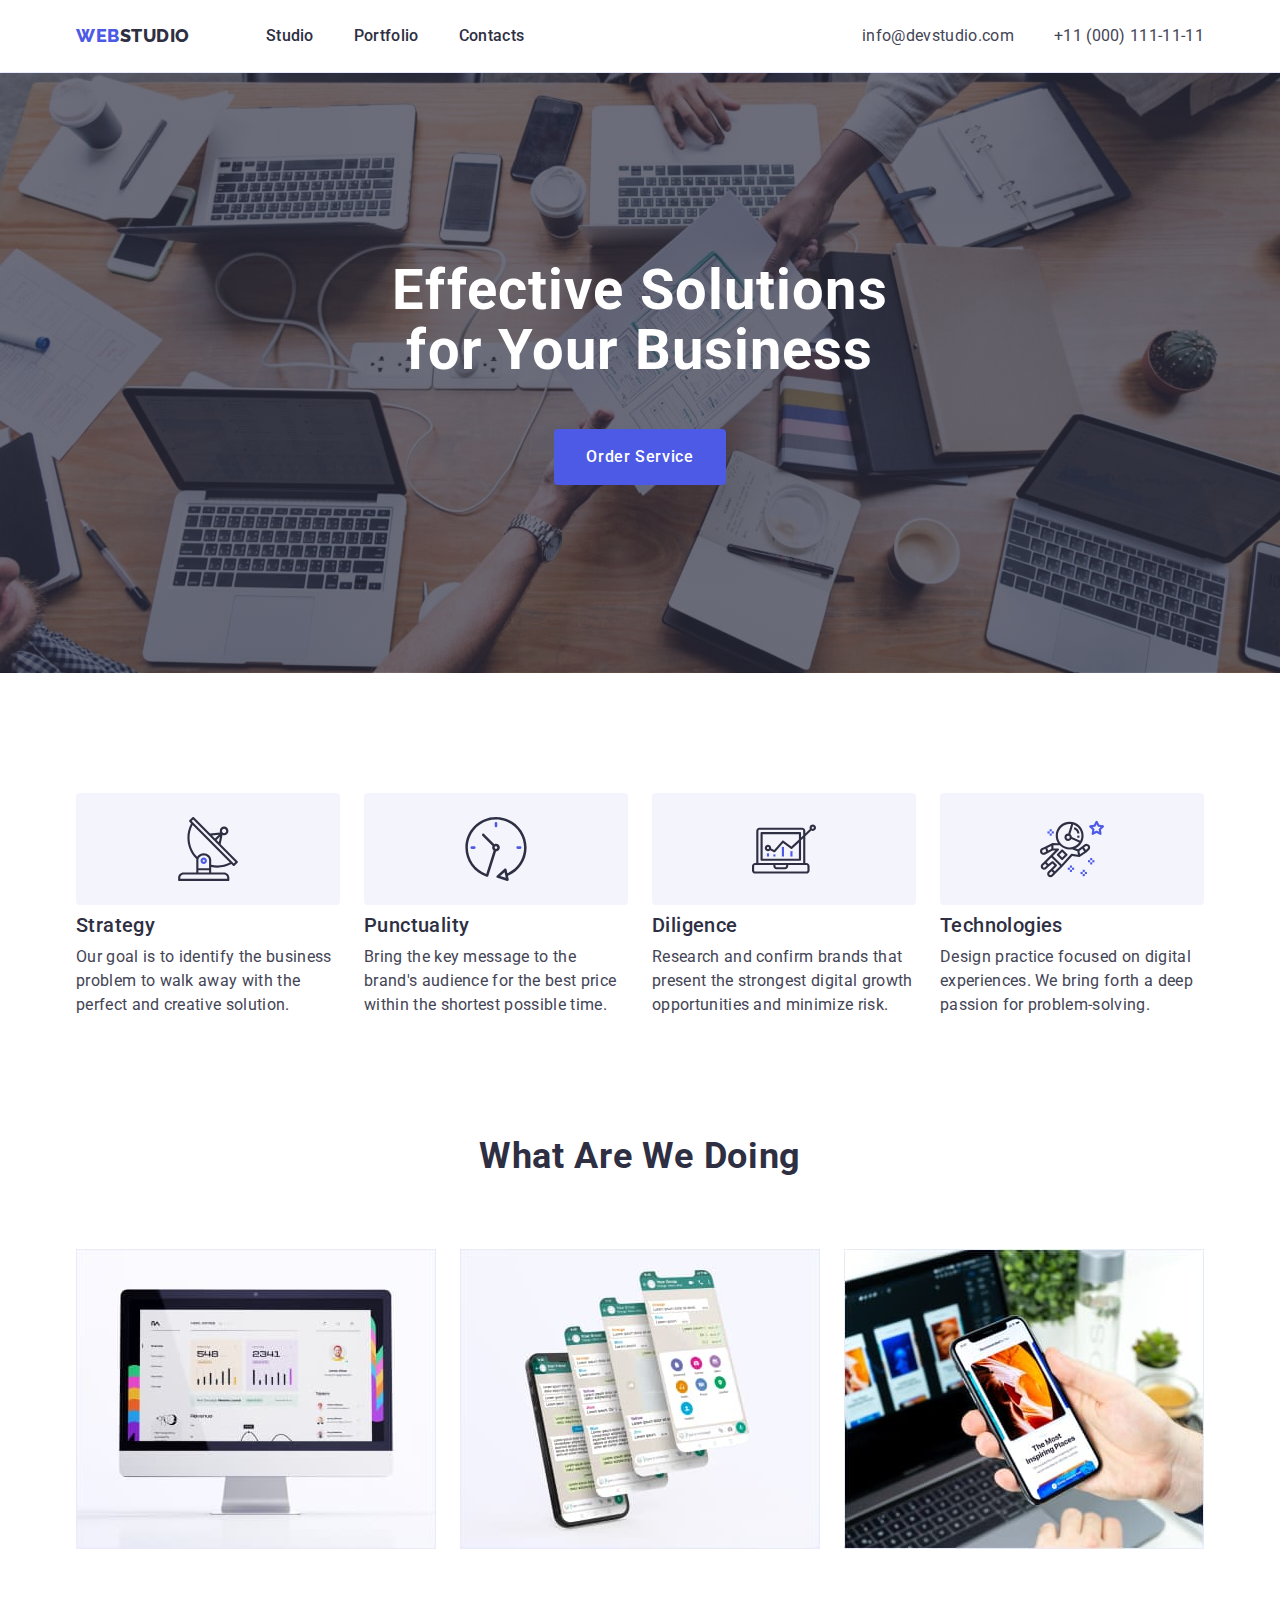
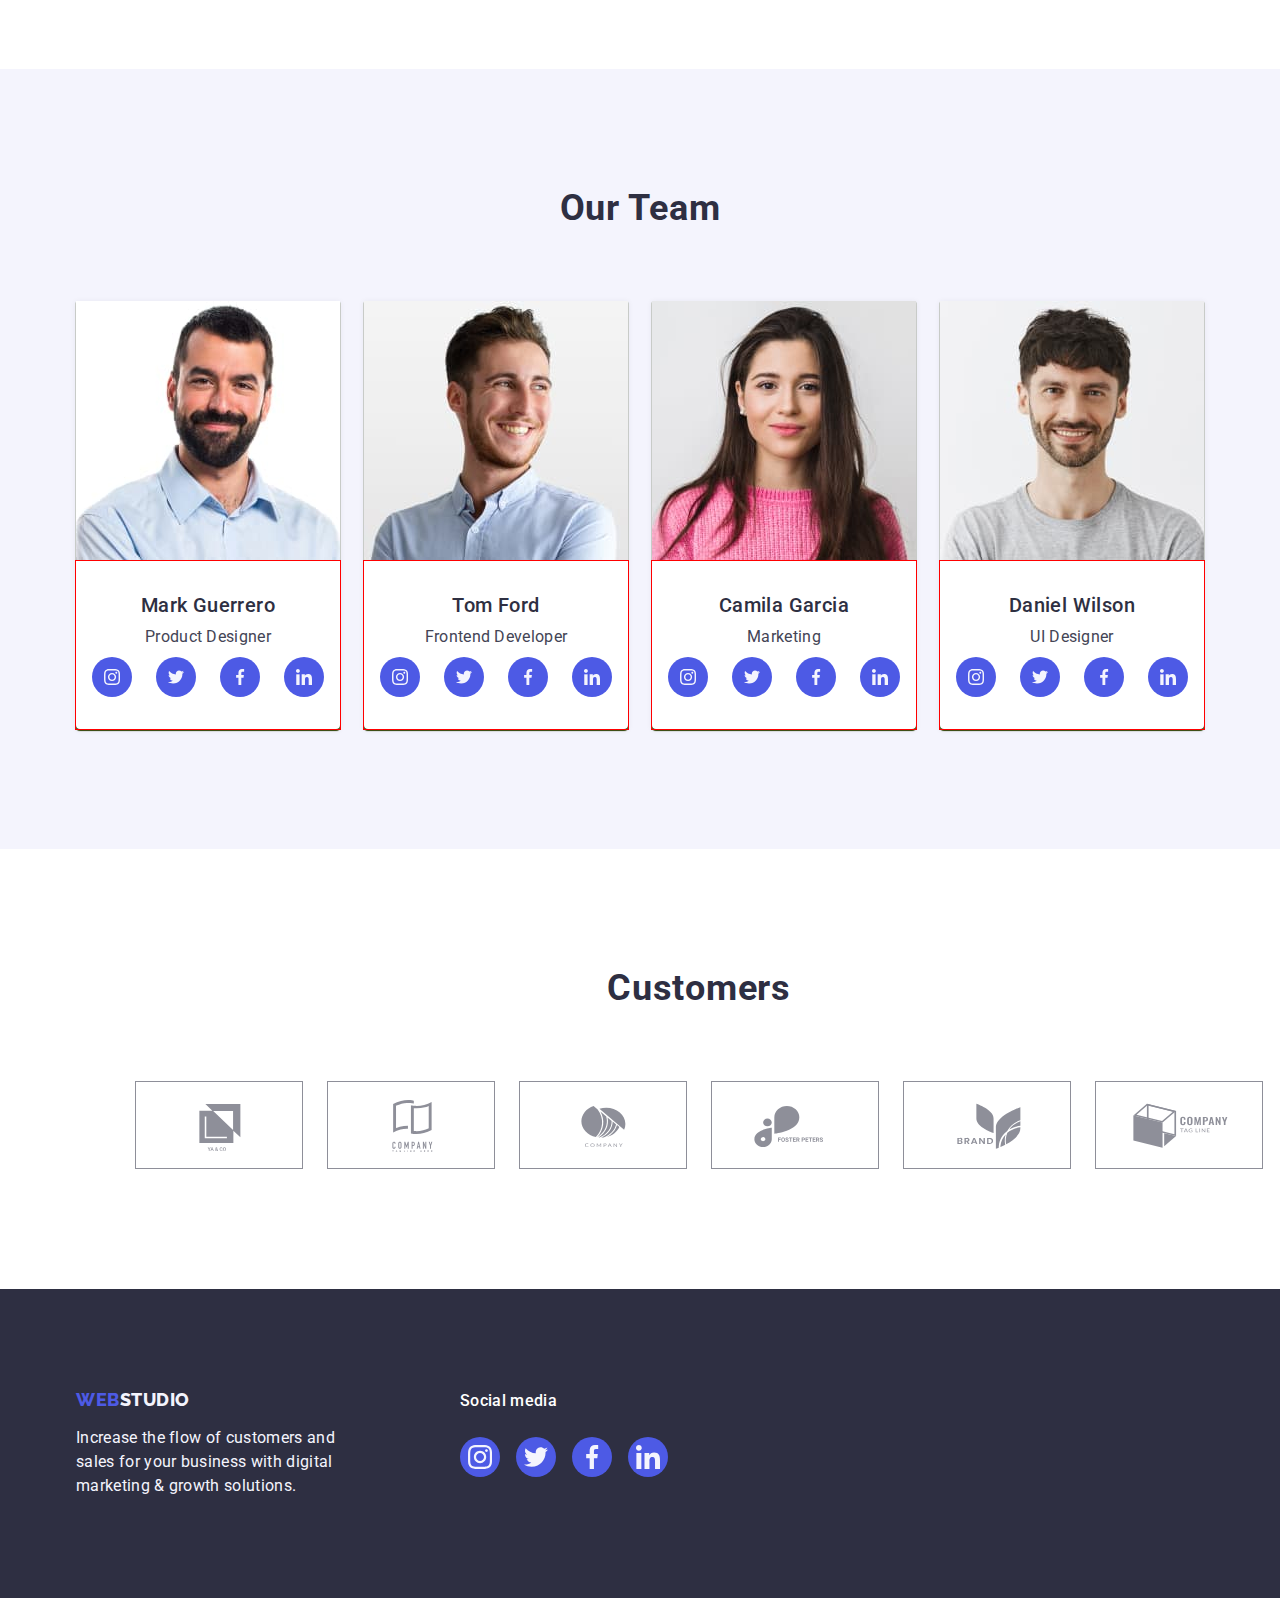
==== commit cc15b403: "1" ====
--- a/index.html
+++ b/index.html
@@ -155,7 +155,7 @@
                 <ul class="section-social-ul list">
                   <li class="social-link">
                     <a href="" class="social-link-a">
-                      <svg class="" width="16" height="16">
+                      <svg class="icon-sl" width="16" height="16">
                         <use href="./images/icons.svg#icon-instagram-one"></use>
                       </svg>
                     </a>
@@ -163,7 +163,7 @@
 
                   <li class="social-link">
                     <a href="" class="social-link-a">
-                      <svg class="" width="16" height="16">
+                      <svg class="icon-sl" width="16" height="16">
                         <use href="./images/icons.svg#icon-twitter--two"></use>
                       </svg>
                     </a>
@@ -171,7 +171,7 @@
 
                   <li class="social-link">
                     <a href="" class="social-link-a">
-                      <svg class="" width="16" height="16">
+                      <svg class="icon-sl" width="16" height="16">
                         <use href="./images/icons.svg#icon-facebook-three"></use>
                       </svg>
                     </a>
@@ -179,7 +179,7 @@
 
                   <li class="social-link">
                     <a href="" class="social-link-a">
-                      <svg class="" width="16" height="16">
+                      <svg class="icon-sl" width="16" height="16">
                         <use href="./images/icons.svg#icon-linkedin-four"></use>
                       </svg>
                     </a>
@@ -197,7 +197,7 @@
                 <ul class="section-social-ul list">
                   <li class="social-link">
                     <a href="" class="social-link-a">
-                      <svg class="" width="16" height="16">
+                      <svg class="icon-sl" width="16" height="16">
                         <use href="./images/icons.svg#icon-instagram-one"></use>
                       </svg>
                     </a>
@@ -205,7 +205,7 @@
 
                   <li class="social-link">
                     <a href="" class="social-link-a">
-                      <svg class="" width="16" height="16">
+                      <svg class="icon-sl" width="16" height="16">
                         <use href="./images/icons.svg#icon-twitter--two"></use>
                       </svg>
                     </a>
@@ -213,7 +213,7 @@
 
                   <li class="social-link">
                     <a href="" class="social-link-a">
-                      <svg class="" width="16" height="16">
+                      <svg class="icon-sl" width="16" height="16">
                         <use href="./images/icons.svg#icon-facebook-three"></use>
                       </svg>
                     </a>
@@ -221,7 +221,7 @@
 
                   <li class="social-link">
                     <a href="" class="social-link-a">
-                      <svg class="" width="16" height="16">
+                      <svg class="icon-sl" width="16" height="16">
                         <use href="./images/icons.svg#icon-linkedin-four"></use>
                       </svg>
                     </a>
@@ -239,7 +239,7 @@
                 <ul class="section-social-ul list">
                   <li class="social-link">
                     <a href="" class="social-link-a">
-                      <svg class="" width="16" height="16">
+                      <svg class="icon-sl" width="16" height="16">
                         <use href="./images/icons.svg#icon-instagram-one"></use>
                       </svg>
                     </a>
@@ -247,7 +247,7 @@
 
                   <li class="social-link">
                     <a href="" class="social-link-a">
-                      <svg class="" width="16" height="16">
+                      <svg class="icon-sl" width="16" height="16">
                         <use href="./images/icons.svg#icon-twitter--two"></use>
                       </svg>
                     </a>
@@ -255,7 +255,7 @@
 
                   <li class="social-link">
                     <a href="" class="social-link-a">
-                      <svg class="" width="16" height="16">
+                      <svg class="icon-sl" width="16" height="16">
                         <use href="./images/icons.svg#icon-facebook-three"></use>
                       </svg>
                     </a>
@@ -263,7 +263,7 @@
 
                   <li class="social-link">
                     <a href="" class="social-link-a">
-                      <svg class="" width="16" height="16">
+                      <svg class="icon-sl" width="16" height="16">
                         <use href="./images/icons.svg#icon-linkedin-four"></use>
                       </svg>
                     </a>
@@ -281,7 +281,7 @@
                 <ul class="section-social-ul list">
                   <li class="social-link">
                     <a href="" class="social-link-a">
-                      <svg class="" width="16" height="16">
+                      <svg class="icon-sl" width="16" height="16">
                         <use href="./images/icons.svg#icon-instagram-one"></use>
                       </svg>
                     </a>
@@ -289,7 +289,7 @@
 
                   <li class="social-link">
                     <a href="" class="social-link-a">
-                      <svg class="" width="16" height="16">
+                      <svg class="icon-sl" width="16" height="16">
                         <use href="./images/icons.svg#icon-twitter--two"></use>
                       </svg>
                     </a>
@@ -297,7 +297,7 @@
 
                   <li class="social-link">
                     <a href="" class="social-link-a">
-                      <svg class="" width="16" height="16">
+                      <svg class="icon-sl" width="16" height="16">
                         <use href="./images/icons.svg#icon-facebook-three"></use>
                       </svg>
                     </a>
@@ -305,7 +305,7 @@
 
                   <li class="social-link">
                     <a href="" class="social-link-a">
-                      <svg class="" width="16" height="16">
+                      <svg class="icon-sl" width="16" height="16">
                         <use href="./images/icons.svg#icon-linkedin-four"></use>
                       </svg>
                     </a>
@@ -323,56 +323,55 @@
       <div class="container">
         <h2 class="section-title logo-company">Customers</h2>
 
-          <ul class="section-customers-ul list">
-            <li class="">
-              <a href="" class="customer-link">
-                <svg class="" width="104" height="56">
-                  <use href="./images/icons.svg#icon-logo-customer-one"></use>
-                </svg>
-              </a>
-            </li>
-
-            <li class="">
-              <a href="" class="customer-link">
-                <svg class="" width="104" height="56">
-                  <use href="./images/icons.svg#icon-logo-customer-two"></use>
-                </svg>
-              </a>
-            </li>
-
-            <li class="">
-              <a href="" class="customer-link">
-                <svg class="" width="104" height="56">
-                  <use href="./images/icons.svg#icon-logo-customer-three"></use>
-                </svg>
-              </a>
-            </li>
-
-            <li class="">
-              <a href="" class="customer-link">
-                <svg class="" width="104" height="56">
-                  <use href="./images/icons.svg#icon-logo-customer-four"></use>
-                </svg>
-              </a>
-            </li>
-
-            <li class="">
-              <a href="" class="customer-link">
-                <svg class="" width="104" height="56">
-                  <use href="./images/icons.svg#icon-logo-customer-five"></use>
-                </svg>
-              </a>
-            </li>
-
-            <li class="">
-              <a href="" class="customer-link">
-                <svg class="" width="104" height="56">
-                  <use href="./images/icons.svg#icon-logo-customer-six"></use>
-                </svg>
-              </a>
-            </li>
-          </ul>
-        </div>
+        <ul class="section-customers-ul list">
+          <li class="">
+            <a href="" class="customer-link">
+              <svg class="" width="104" height="56">
+                <use href="./images/icons.svg#icon-logo-customer-one"></use>
+              </svg>
+            </a>
+          </li>
+
+          <li class="">
+            <a href="" class="customer-link">
+              <svg class="" width="104" height="56">
+                <use href="./images/icons.svg#icon-logo-customer-two"></use>
+              </svg>
+            </a>
+          </li>
+
+          <li class="">
+            <a href="" class="customer-link">
+              <svg class="" width="104" height="56">
+                <use href="./images/icons.svg#icon-logo-customer-three"></use>
+              </svg>
+            </a>
+          </li>
+
+          <li class="">
+            <a href="" class="customer-link">
+              <svg class="" width="104" height="56">
+                <use href="./images/icons.svg#icon-logo-customer-four"></use>
+              </svg>
+            </a>
+          </li>
+
+          <li class="">
+            <a href="" class="customer-link">
+              <svg class="" width="104" height="56">
+                <use href="./images/icons.svg#icon-logo-customer-five"></use>
+              </svg>
+            </a>
+          </li>
+
+          <li class="">
+            <a href="" class="customer-link">
+              <svg class="" width="104" height="56">
+                <use href="./images/icons.svg#icon-logo-customer-six"></use>
+              </svg>
+            </a>
+          </li>
+        </ul>
       </div>
     </section>
 
@@ -389,41 +388,40 @@
         </div>
         <div class="social-link-footer-container">
           <p class="footer-text-title">Social media</p>
-          
-            <ul class="section-social-ul-footer list">
-              <li class="social-link">
-                <a href="" class="social-link-a">
-                  <svg class="" width="24" height="24">
-                    <use href="./images/icons.svg#icon-instagram-one"></use>
-                  </svg>
-                </a>
-              </li>
-
-              <li class="social-link">
-                <a href="" class="social-link-a">
-                  <svg class="" width="24" height="24">
-                    <use href="./images/icons.svg#icon-twitter--two"></use>
-                  </svg>
-                </a>
-              </li>
-
-              <li class="social-link">
-                <a href="" class="social-link-a">
-                  <svg class="" width="24" height="24">
-                    <use href="./images/icons.svg#icon-facebook-three"></use>
-                  </svg>
-                </a>
-              </li>
-
-              <li class="social-link">
-                <a href="" class="social-link-a">
-                  <svg class="" width="24" height="24">
-                    <use href="./images/icons.svg#icon-linkedin-four"></use>
-                  </svg>
-                </a>
-              </li>
-            </ul>
-          </div>
+
+          <ul class="section-social-ul-footer list">
+            <li class="social-link">
+              <a href="" class="social-link-a">
+                <svg class="icon-sl" width="24" height="24">
+                  <use href="./images/icons.svg#icon-instagram-one"></use>
+                </svg>
+              </a>
+            </li>
+
+            <li class="social-link">
+              <a href="" class="social-link-a">
+                <svg class="icon-sl" width="24" height="24">
+                  <use href="./images/icons.svg#icon-twitter--two"></use>
+                </svg>
+              </a>
+            </li>
+
+            <li class="social-link">
+              <a href="" class="social-link-a">
+                <svg class="icon-sl" width="24" height="24">
+                  <use href="./images/icons.svg#icon-facebook-three"></use>
+                </svg>
+              </a>
+            </li>
+
+            <li class="social-link">
+              <a href="" class="social-link-a">
+                <svg class="icon-sl" width="24" height="24">
+                  <use href="./images/icons.svg#icon-linkedin-four"></use>
+                </svg>
+              </a>
+            </li>
+          </ul>
         </div>
       </div>
     </footer>
--- a/css/styles.css
+++ b/css/styles.css
@@ -322,7 +322,7 @@
     /*--width: calc((100% - 3*24px)/4)--*/
     border-radius: 0px 0px 4px 4px;
     box-shadow: 0px 1px 6px rgba(46, 47, 66, 0.08),
-    0px 1px 1px rgba(47, 66, 0.08), 0px 2px 1px rgba(47, 66, 0.08);
+    0px 1px 1px rgba(47, 66, 0.16), 0px 2px 1px rgba(47, 66, 0.08);
 }
 
 /*--Создание контейнера - имя, должность членов команды--*/
@@ -339,6 +339,10 @@
 /*--Задание параметров должности сотрудника--*/
 .name-job .section-text 
 {text-align: center;}
+
+.icon-sl 
+{fill: #f4f4fd;}
+
 
 /*--Задание отступов контейнеру соцсетей Our team--*/
 .social-link-container
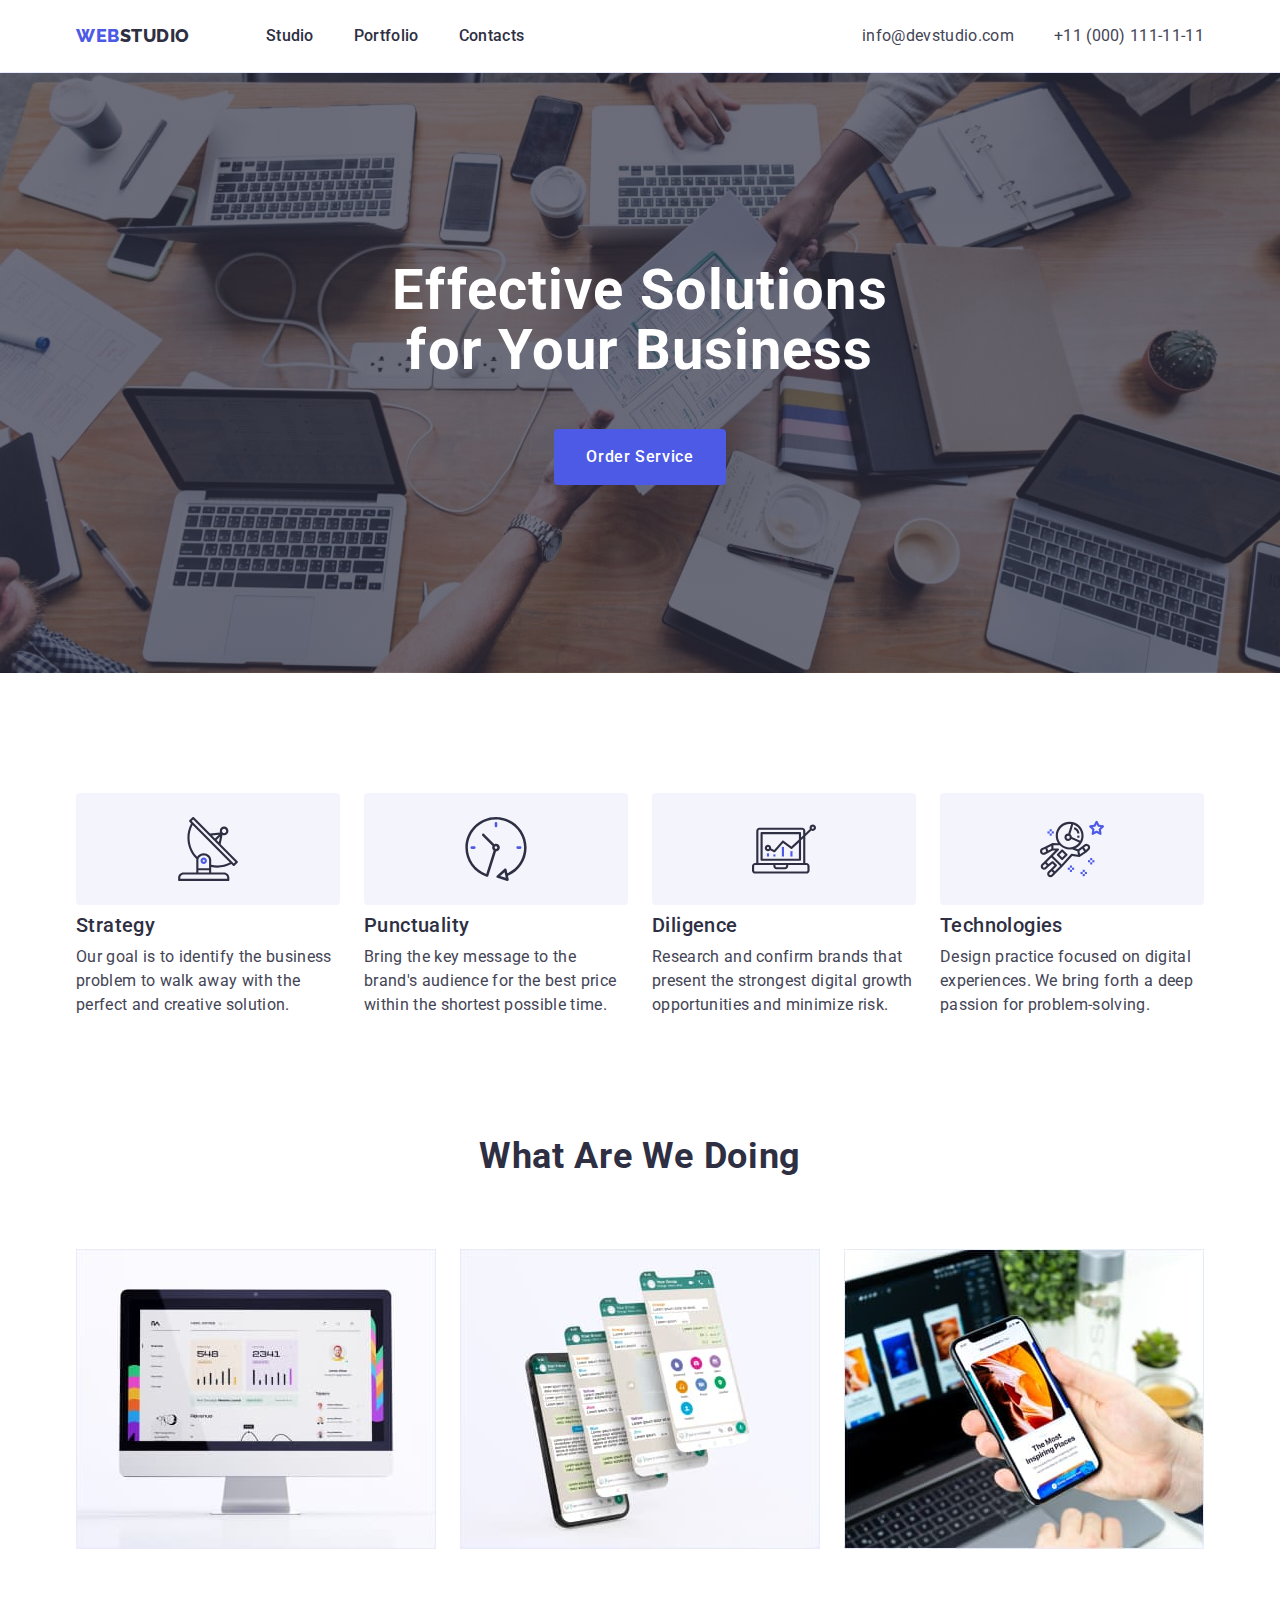
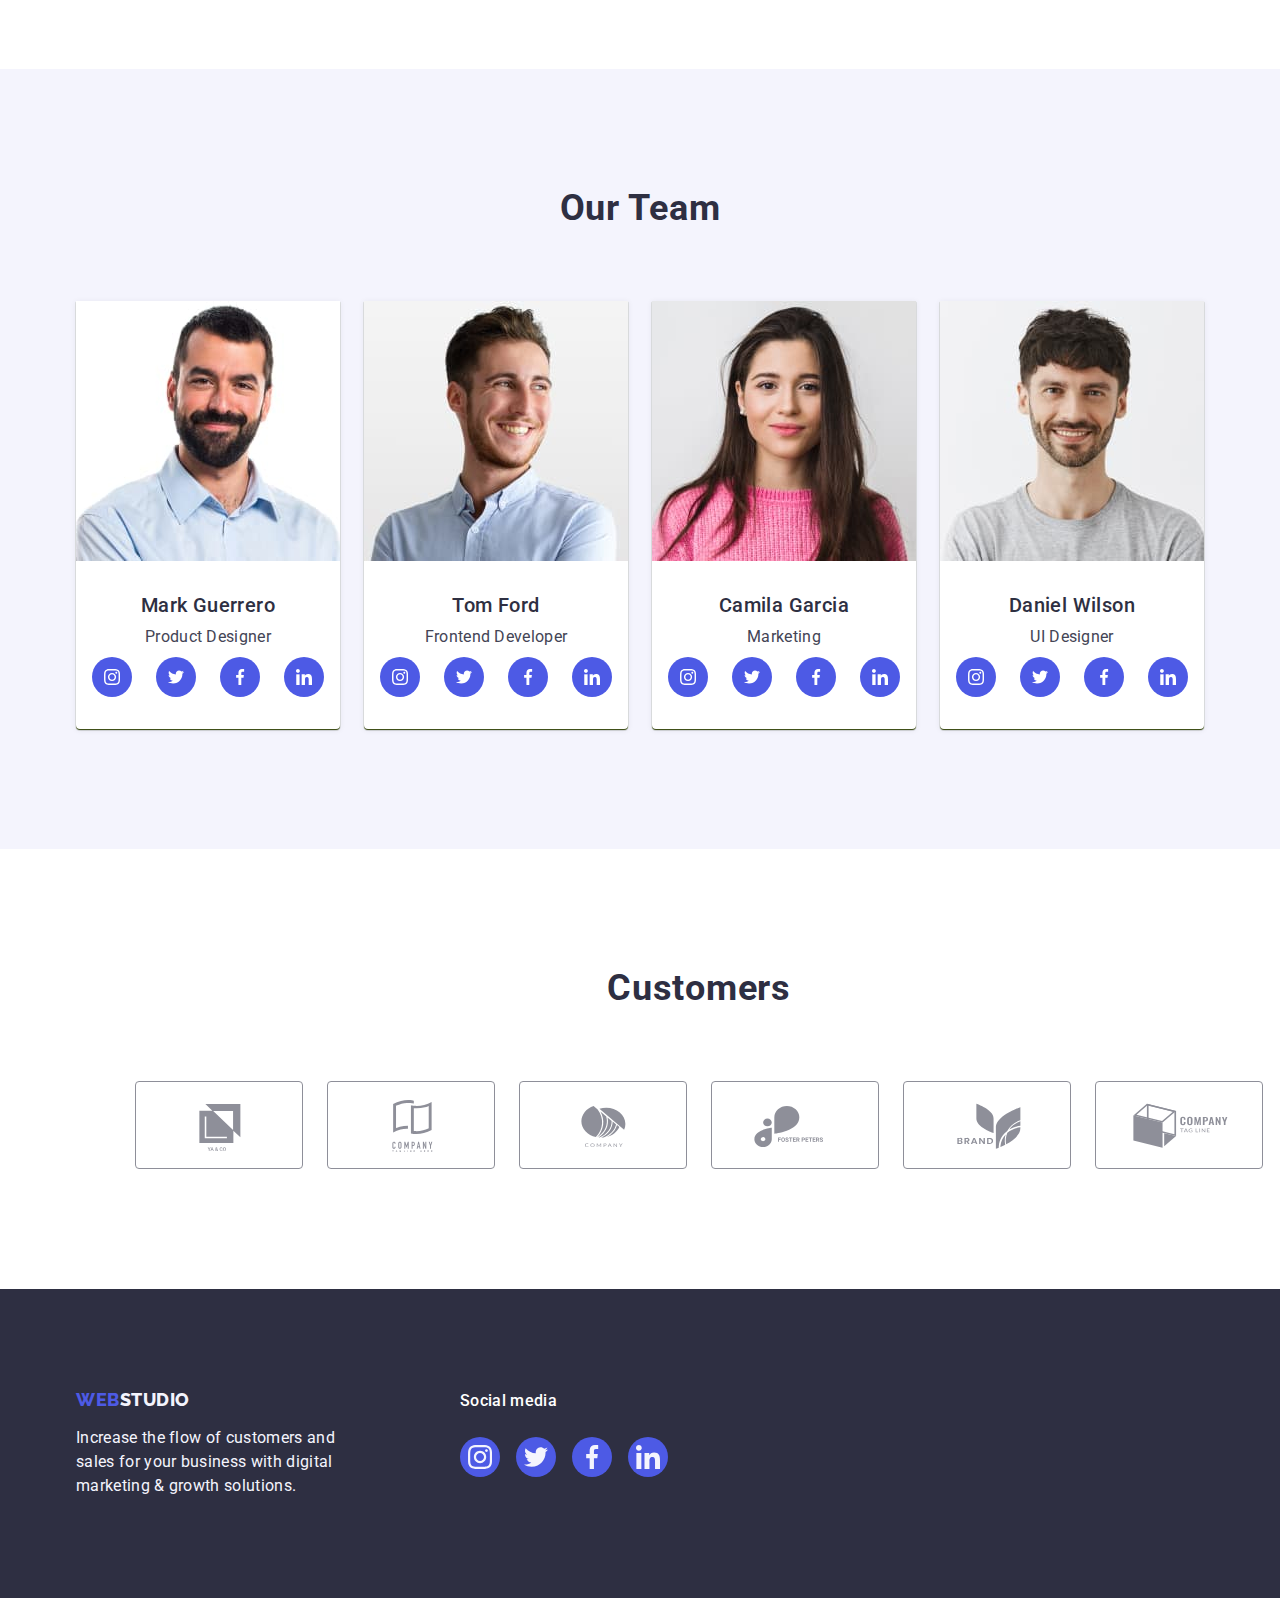
==== commit a45eb8c3: "fixed all mitakes" ====
--- a/index.html
+++ b/index.html
@@ -22,8 +22,8 @@
       <div class="container main-nav">
         <nav class="nav">
           <a class="logo head link" href="./index.html"
-            >Web<span class="header-word">Studio</span></a
-          >
+            >Web<span class="header-word">Studio</span>
+          </a>
 
           <ul class="nav-ul list">
             <li class="item"><a class="nav-link link" href="./index.html">Studio</a></li>
@@ -316,64 +316,64 @@
           </ul>
         </div>
       </section>
+
+      <!--Customers-section4-->
+      <section class="section-customers">
+        <div class="container">
+          <h2 class="section-title logo-company">Customers</h2>
+
+          <ul class="section-customers-ul list">
+            <li class="customer-link">
+              <a href="" class="customer-link-a">
+                <svg class="icon-sl" width="104" height="56">
+                  <use href="./images/icons.svg#icon-logo-customer-one"></use>
+                </svg>
+              </a>
+            </li>
+
+            <li class="customer-link">
+              <a href="" class="customer-link-a">
+                <svg class="icon-sl" width="104" height="56">
+                  <use href="./images/icons.svg#icon-logo-customer-two"></use>
+                </svg>
+              </a>
+            </li>
+
+            <li class="customer-link">
+              <a href="" class="customer-link-a">
+                <svg class="icon-sl" width="104" height="56">
+                  <use href="./images/icons.svg#icon-logo-customer-three"></use>
+                </svg>
+              </a>
+            </li>
+
+            <li class="customer-link">
+              <a href="" class="customer-link-a">
+                <svg class="icon-sl" width="104" height="56">
+                  <use href="./images/icons.svg#icon-logo-customer-four"></use>
+                </svg>
+              </a>
+            </li>
+
+            <li class="customer-link">
+              <a href="" class="customer-link-a">
+                <svg class="icon-sl" width="104" height="56">
+                  <use href="./images/icons.svg#icon-logo-customer-five"></use>
+                </svg>
+              </a>
+            </li>
+
+            <li class="customer-link">
+              <a href="" class="customer-link-a">
+                <svg class="icon-sl" width="104" height="56">
+                  <use href="./images/icons.svg#icon-logo-customer-six"></use>
+                </svg>
+              </a>
+            </li>
+          </ul>
+        </div>
+      </section>
     </main>
-
-    <!--Customers-section4-->
-    <section class="section-customers">
-      <div class="container">
-        <h2 class="section-title logo-company">Customers</h2>
-
-        <ul class="section-customers-ul list">
-          <li class="">
-            <a href="" class="customer-link">
-              <svg class="" width="104" height="56">
-                <use href="./images/icons.svg#icon-logo-customer-one"></use>
-              </svg>
-            </a>
-          </li>
-
-          <li class="">
-            <a href="" class="customer-link">
-              <svg class="" width="104" height="56">
-                <use href="./images/icons.svg#icon-logo-customer-two"></use>
-              </svg>
-            </a>
-          </li>
-
-          <li class="">
-            <a href="" class="customer-link">
-              <svg class="" width="104" height="56">
-                <use href="./images/icons.svg#icon-logo-customer-three"></use>
-              </svg>
-            </a>
-          </li>
-
-          <li class="">
-            <a href="" class="customer-link">
-              <svg class="" width="104" height="56">
-                <use href="./images/icons.svg#icon-logo-customer-four"></use>
-              </svg>
-            </a>
-          </li>
-
-          <li class="">
-            <a href="" class="customer-link">
-              <svg class="" width="104" height="56">
-                <use href="./images/icons.svg#icon-logo-customer-five"></use>
-              </svg>
-            </a>
-          </li>
-
-          <li class="">
-            <a href="" class="customer-link">
-              <svg class="" width="104" height="56">
-                <use href="./images/icons.svg#icon-logo-customer-six"></use>
-              </svg>
-            </a>
-          </li>
-        </ul>
-      </div>
-    </section>
 
     <footer class="footer">
       <div class="container foot-content">
@@ -392,7 +392,7 @@
           <ul class="section-social-ul-footer list">
             <li class="social-link">
               <a href="" class="social-link-a">
-                <svg class="icon-sl" width="24" height="24">
+                <svg class="icon-sl-foot" width="24" height="24">
                   <use href="./images/icons.svg#icon-instagram-one"></use>
                 </svg>
               </a>
@@ -400,7 +400,7 @@
 
             <li class="social-link">
               <a href="" class="social-link-a">
-                <svg class="icon-sl" width="24" height="24">
+                <svg class="icon-sl-foot" width="24" height="24">
                   <use href="./images/icons.svg#icon-twitter--two"></use>
                 </svg>
               </a>
@@ -408,7 +408,7 @@
 
             <li class="social-link">
               <a href="" class="social-link-a">
-                <svg class="icon-sl" width="24" height="24">
+                <svg class="icon-sl-foot" width="24" height="24">
                   <use href="./images/icons.svg#icon-facebook-three"></use>
                 </svg>
               </a>
@@ -416,7 +416,7 @@
 
             <li class="social-link">
               <a href="" class="social-link-a">
-                <svg class="icon-sl" width="24" height="24">
+                <svg class="icon-sl-foot" width="24" height="24">
                   <use href="./images/icons.svg#icon-linkedin-four"></use>
                 </svg>
               </a>
--- a/css/styles.css
+++ b/css/styles.css
@@ -55,47 +55,44 @@
 /*--Задаем контейнер для центровки и ограничения ширины контента--*/
 .header {
 border-bottom: 1px solid #E7E9FC;
-box-shadow: 0px 2px 1px rgba(47, 66, 0.08),
+box-shadow: 0px 2px 1px rgba(46, 47, 66, 0.08),
 0px 1px 1px rgba(46, 47, 66, 0.16), 0px 1px 6px rgba(46, 47, 66, 0.08); 
 }
 
+/*--Контейнер, в который помещается контент секций--*/
 .container
-{
-width: 1158px;
+{width: 1158px;
 margin: 0 auto;
-padding: 0 15px; 
-}
+padding: 0 15px;}
 
 /*--Описываем контейнер главной навигации--*/
 .main-nav {
 display: flex; /*--Выстраиваем элементы по горизонтали--*/
-align-items: center;
-}
+align-items: center;}
 
 /*--Делаем логотип и список навигации flex-контейнером--*/
 .nav {
 display: flex;
-align-items: center;/*--Центруем элементы вдоль горизонтальной оси--*/
-}
+align-items: center;}/*--Центруем элементы вдоль горизонтальной оси--*/
+
 
 /*--Данные верхнего логотипа--*/
 .logo
-{
-color: var(--logo-color);
+{color: var(--logo-color);
 font-family: 'Raleway', sans-serif;
 font-weight: 800;
 font-size: 18px;
 line-height: 1.17;
 letter-spacing: 0.03em;
-text-transform: uppercase;
-}
+text-transform: uppercase;}
 
 /*--Дополнительные данные верхнего логотипа--*/
 .head
 {padding: 24px 0;
-margin-right: 76px;/*--Задаем отступ между логотипом и nav-ul--*/
-}
-
+margin-right: 76px;}/*--Задаем отступ между логотипом и nav-ul--*/
+
+
+/*--Описываем слово Studio--*/
 .header-word {
 color: var(--header-word-color);
 font-family: 'Raleway' sans-serif;;
@@ -103,19 +100,15 @@
 font-size: 18px;
 line-height: 1.17;
 letter-spacing: 0.03em;
-text-transform: uppercase;
-}
+text-transform: uppercase;}
 
 /*--Делаем список навигации flex-контейнером--*/
-.nav-ul {
-display: flex;
-/*--gap: 40px;--*/
-}
+.nav-ul 
+{display: flex;}
 
 /*--Задаем правый отступ всем item nav, кроме крайних--*/
- .nav-ul .item:not(:last-child) {
- margin-right: 40px;
- }
+ .nav-ul .item:not(:last-child) 
+ {margin-right: 40px; }
 
 /*--Данные навигационных ссылок--*/
 .nav-link {
@@ -130,9 +123,8 @@
 
 /*--Меняем цвет ссылок при наведении--*/
 .nav-link:hover,
-.nav-link:focus {
-    color: var(--link-active-color);
-}
+.nav-link:focus
+{color: var(--link-active-color);}
 
 /*--Прижимаем секцию почты и телефона к правому краю--*/
 .cont
@@ -142,13 +134,13 @@
 /*--Делаем список контактов flex-контейнером--*/
 .cont-ul {
 display: flex;
-/*--gap: 40px;--*/
-}
+/*--gap: 40px;--*/}
 
 /*--Задаем правый отступ всем item cont, кроме крайних--*/
 .cont-ul .item:not(:last-child) 
 {margin-right: 40px;}
 
+/*--Данные ссылок контактов--*/
 .cont-link {
 color: var(--main-text-color);
 font-weight: 400;
@@ -157,14 +149,12 @@
 letter-spacing: 0.02em;
 text-decoration: none;
 display: block;
-padding: 24px 0;
-}
+padding: 24px 0;}
 
 /*--Меняем цвет ссылок при наведении--*/
 .cont-link:hover,
 .cont-link:focus {
-color: var(--link-active-color);
-}
+color: var(--link-active-color);}
 
 
 /*--Данные секции HERO--*/
@@ -181,8 +171,7 @@
 url(../images/hero/background-hero.jpg);
 background-size: cover;
 background-repeat: no-repeat;
-background-position: center;
-}
+background-position: center;}
 
 /*--Задаем параметры заголовка секции hero--*/
 .hero-title {
@@ -194,8 +183,7 @@
 letter-spacing: 0.02em;
 max-width: 496px;
 margin-left: auto;
-margin-right: auto;
-}
+margin-right: auto;}
 
 /*---Кнопка Order Service---*/
 .main-btn {
@@ -215,16 +203,14 @@
 margin-right: auto;
 margin-top: 48px;
 padding: 16px 32px 16px 32px;
-border-radius: 4px;
-}
+border-radius: 4px;}
 
 /*--Меняем цвет кнопок при навдении--*/
 .main-btn:hover,
 .main-btn:focus {
 color: var(--main-btn-color);
 background-color: #404BBF;
-cursor: pointer;
-}
+cursor: pointer;}
 
 /*--Задаем внутренние отступы секции Adv--*/
 .section-adv {padding: 120px 0;}
@@ -261,6 +247,18 @@
 {display: flex;
 gap: 24px;}
 
+/*--Определяем ширину пункта списка--*/
+.section-item {
+    flex-basis: calc((100% - 3*24px)/4);
+    /*--width: calc((100% - 3*24px)/4)--*/
+}
+
+/*--Определяем ширину списка img--*/
+.section-item-img {
+    flex-basis: calc((100% - 3*16px)/3);
+    /*--width: calc((100% - 3*16px)/3)--*/
+}
+
 /*--Описываем иконки секции Advantages--*/
 .icon-adv
 {display: flex;
@@ -273,28 +271,14 @@
 border-radius: 4px;
 }
 
-
-/*--Определяем ширину пункта списка--*/
-.section-item {
-flex-basis: calc((100% - 3*24px)/4);
-/*--width: calc((100% - 3*24px)/4)--*/
-}
-
-/*--Определяем ширину списка img--*/
-.section-item-img {
-    flex-basis: calc((100% - 3*16px)/3);
-    /*--width: calc((100% - 3*16px)/3)--*/
-}
-
 /*--Данные подзаголовков--*/
-.section-subtitle {
-    color: var(--section-main-text-color);
-    font-weight: 500;
-    font-size: 20px;
-    line-height: 1.2;
-    letter-spacing: 0.02em;
-    margin-bottom: 8px;
-}
+.section-subtitle 
+{color: var(--section-main-text-color);
+ font-weight: 500;
+ font-size: 20px;
+ line-height: 1.2;
+ letter-spacing: 0.02em;
+ margin-bottom: 8px;}
 
 /*--Данные текста секции--*/
 .section-text {
@@ -305,14 +289,13 @@
     letter-spacing: 0.02em;
 }
 
-/*--Задаем внутренний отступ секции Work Exmpl--*/
-.section-exmp {
-padding-bottom: 120px;
-}
+/*--Задаем внутренний отступ секции Work Exmaples--*/
+.section-exmp 
+{padding-bottom: 120px;}
 
 /*--Данные секции Our Team, у которой отличается фон--*/
 .section-team
-{background: var(--section-team-background-color);
+{background-color: var(--section-team-background-color);
 padding: 120px 0;} /*--Задаем внутренние паддинги--*/
 
 .section-team-card {
@@ -322,54 +305,42 @@
     /*--width: calc((100% - 3*24px)/4)--*/
     border-radius: 0px 0px 4px 4px;
     box-shadow: 0px 1px 6px rgba(46, 47, 66, 0.08),
-    0px 1px 1px rgba(47, 66, 0.16), 0px 2px 1px rgba(47, 66, 0.08);
+    0px 1px 1px rgba(47, 66, 0.16), 0px 2px 1px rgba(46, 47, 66, 0.08);
 }
 
 /*--Создание контейнера - имя, должность членов команды--*/
 .name-job
-{padding: 32px 0;
-outline: 1px solid red; } /*--внутренние отступы контейнера--*/
+{padding: 32px 0; } /*--внутренние отступы контейнера--*/
 
 /*--Задание параметров ФИ сотрудника--*/
 .name-job .section-subtitle
 {text-align: center;
- margin-bottom: 8px;
-}
+ margin-bottom: 8px;}
 
 /*--Задание параметров должности сотрудника--*/
 .name-job .section-text 
 {text-align: center;}
 
-.icon-sl 
-{fill: #f4f4fd;}
-
-
-/*--Задание отступов контейнеру соцсетей Our team--*/
-.social-link-container
-{padding: 0;
-margin-top: 8px;}
 
 /*--Контейнер 4-х ячеек с иконками соцсетей--*/
 .section-social-ul
 {display: flex;
 gap: 24px;
-justify-content: center;
-}
+justify-content: center;}
 
 
 /*--Ячейка каждой иконки линка соцсети--*/
 .social-link
-{
-width: 40px;
+{width: 40px;
 height: 40px;
-margin-top: 8px;
-}
-
+margin-top: 8px;}
+
+/*--Меняем цвет при наведении--*/
 .social-link:hover,
 .social-link:focus
 {background-color: #31D0AA; }
 
-
+/*--Описание класса ссылки соцсетей--*/
 .social-link-a
 {
 display: flex;
@@ -379,19 +350,26 @@
 border-radius: 50%;
 align-items: center;
 justify-content: center;
-fill: #FFFFFF;
-}
-
-
+color: #FFFFFF;
+}
+
+/*--Меняем цвет при наведении --*/
 .social-link-a:hover,
 .social-link-a:focus {
-background-color: #404BBF;
-}
-
+background-color: #404bbf;
+}
+
+/*--Класс для заливки иконок логотипов компаний--*/
+.icon-sl 
+{fill: currentColor;}
+
+/*--Класс для заливки иконок соцсетей футера--*/
+.icon-sl-foot 
+{fill: #f4f4fd;}
 
 /*--Задаем внутренние паддинги секции закачиков--*/
 .section-customers
-{padding: 120px; 0}
+{padding: 120px; 0;}
 
 /*--Описание секции Заказчика--*/
 .section-customers-ul
@@ -404,19 +382,32 @@
 
 /*--Описываем ссылку на иконку Заказчика--*/
 .customer-link
-{display: flex;
-justify-content: center; 
-align-items: center;
+{
+ width: calc((100% - 120px)/6);
  width: 168px; 
  height: 88px;
- border: 1px solid #8E8F99;
- background-color: #FFFFFF;
-fill: #8e8f99;
-}
-
-.customer-link:hover,
-.customer-link:focus
-{fill: #404BBF;}
+  background-color: #FFFFFF;
+}
+
+/*--Описываем ссылку логотипа компаний--*/
+.customer-link-a
+{
+width: 100%;
+height: 100%;
+border: 1px solid #8E8F99;
+border-radius: 4px;
+display: flex;
+align-items: center;
+justify-content: center;
+color: #8e8f99;
+}
+
+.customer-link-a: hover,
+.customer-link-a: :focus
+{
+border-color: #404bbf;
+color: #404bbf;
+}
 
 
 /*--Задание паддингов для секции Портфолио--*/
@@ -476,8 +467,7 @@
 
 /*--Описываем каждый элемент списка--*/
 .section-item-card {
-flex-basis: calc((100% - 2*24px)/3);
-}
+flex-basis: calc((100% - 2*24px)/3);}
 
 /*--Добавляем эффект тени на карточку при ховере--*/
 .section-item-card:hover
@@ -487,8 +477,7 @@
 .img-title {
 padding: 32px 16px; /*--внутренние отступы контейнера--*/
 border: 1px solid #e7e9fc;
-border-top: none;
-}
+border-top: none;}
 
 /*--Задание отступа подзаголовку img Portfolio--*/
 .img-title .section-subtitle
@@ -496,8 +485,7 @@
 
 /*--Делаем ссылку блочным элементом--*/
 .pf-link
-{display: block;
-}
+{display: block;}
 
 /*--Эффект тени при наведении на карточку Портфолио--*/
 .pf-link:hover,
@@ -569,5 +557,4 @@
 /*--Контейнер 4-х ячеек с иконками соцсетей--*/
 .section-social-ul-footer 
 {display: flex;
- gap: 16px;
- }+ gap: 16px; }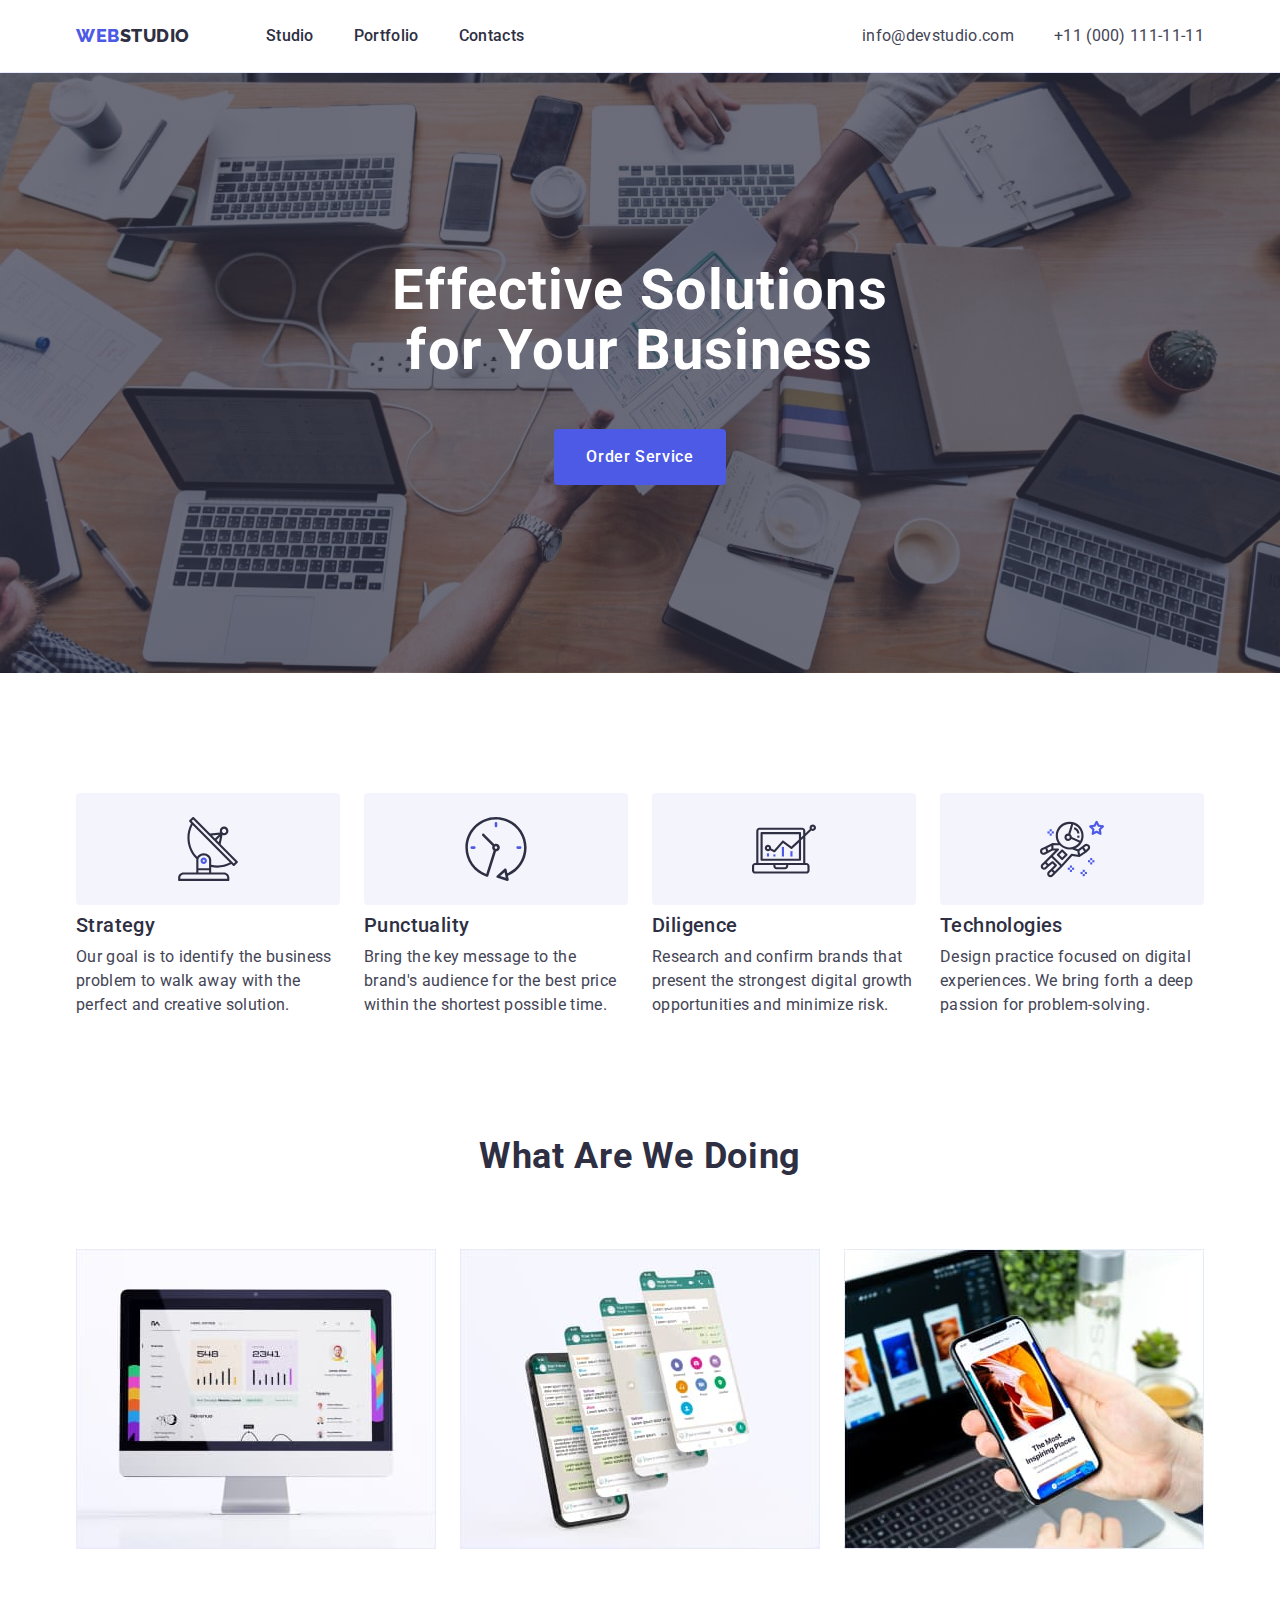
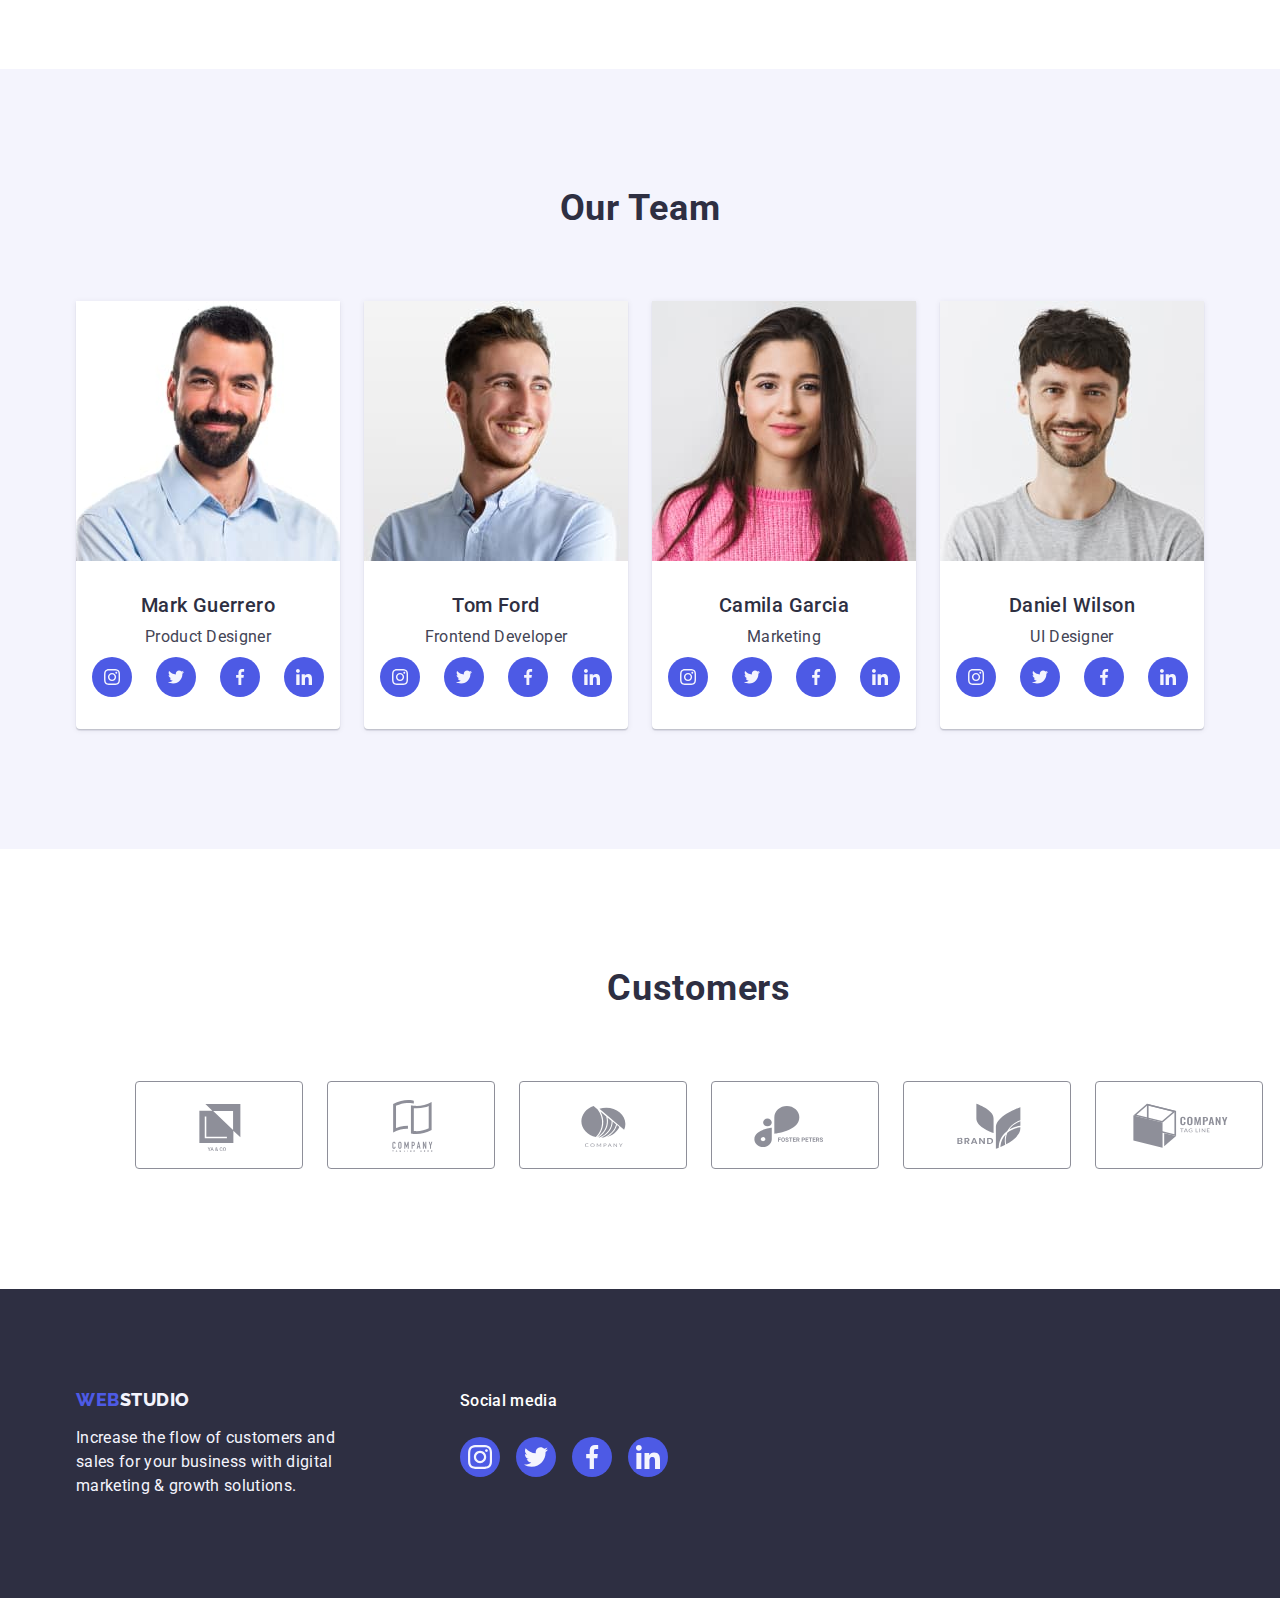
==== commit 709b6566: "fxed mistakes" ====
--- a/index.html
+++ b/index.html
@@ -325,7 +325,7 @@
           <ul class="section-customers-ul list">
             <li class="customer-link">
               <a href="" class="customer-link-a">
-                <svg class="icon-sl" width="104" height="56">
+                <svg class="icon-customer" width="104" height="56">
                   <use href="./images/icons.svg#icon-logo-customer-one"></use>
                 </svg>
               </a>
@@ -333,7 +333,7 @@
 
             <li class="customer-link">
               <a href="" class="customer-link-a">
-                <svg class="icon-sl" width="104" height="56">
+                <svg class="icon-customer" width="104" height="56">
                   <use href="./images/icons.svg#icon-logo-customer-two"></use>
                 </svg>
               </a>
@@ -341,7 +341,7 @@
 
             <li class="customer-link">
               <a href="" class="customer-link-a">
-                <svg class="icon-sl" width="104" height="56">
+                <svg class="icon-customer" width="104" height="56">
                   <use href="./images/icons.svg#icon-logo-customer-three"></use>
                 </svg>
               </a>
@@ -349,7 +349,7 @@
 
             <li class="customer-link">
               <a href="" class="customer-link-a">
-                <svg class="icon-sl" width="104" height="56">
+                <svg class="icon-customer" width="104" height="56">
                   <use href="./images/icons.svg#icon-logo-customer-four"></use>
                 </svg>
               </a>
@@ -357,7 +357,7 @@
 
             <li class="customer-link">
               <a href="" class="customer-link-a">
-                <svg class="icon-sl" width="104" height="56">
+                <svg class="icon-customer" width="104" height="56">
                   <use href="./images/icons.svg#icon-logo-customer-five"></use>
                 </svg>
               </a>
@@ -365,7 +365,7 @@
 
             <li class="customer-link">
               <a href="" class="customer-link-a">
-                <svg class="icon-sl" width="104" height="56">
+                <svg class="icon-customer" width="104" height="56">
                   <use href="./images/icons.svg#icon-logo-customer-six"></use>
                 </svg>
               </a>
@@ -391,7 +391,7 @@
 
           <ul class="section-social-ul-footer list">
             <li class="social-link">
-              <a href="" class="social-link-a">
+              <a href="" class="social-link-a-foot">
                 <svg class="icon-sl-foot" width="24" height="24">
                   <use href="./images/icons.svg#icon-instagram-one"></use>
                 </svg>
@@ -399,7 +399,7 @@
             </li>
 
             <li class="social-link">
-              <a href="" class="social-link-a">
+              <a href="" class="social-link-a-foot">
                 <svg class="icon-sl-foot" width="24" height="24">
                   <use href="./images/icons.svg#icon-twitter--two"></use>
                 </svg>
@@ -407,7 +407,7 @@
             </li>
 
             <li class="social-link">
-              <a href="" class="social-link-a">
+              <a href="" class="social-link-a-foot">
                 <svg class="icon-sl-foot" width="24" height="24">
                   <use href="./images/icons.svg#icon-facebook-three"></use>
                 </svg>
@@ -415,7 +415,7 @@
             </li>
 
             <li class="social-link">
-              <a href="" class="social-link-a">
+              <a href="" class="social-link-a-foot">
                 <svg class="icon-sl-foot" width="24" height="24">
                   <use href="./images/icons.svg#icon-linkedin-four"></use>
                 </svg>
--- a/css/styles.css
+++ b/css/styles.css
@@ -50,6 +50,7 @@
 --footer-background-color:#2E2F42;
 --footer-main-text-color:#F4F4FD;
 --footer-secondary-text-color: #fff;
+--icon-fill-color: #f4f4fd;
 }
 
 /*--Задаем контейнер для центровки и ограничения ширины контента--*/
@@ -305,7 +306,7 @@
     /*--width: calc((100% - 3*24px)/4)--*/
     border-radius: 0px 0px 4px 4px;
     box-shadow: 0px 1px 6px rgba(46, 47, 66, 0.08),
-    0px 1px 1px rgba(47, 66, 0.16), 0px 2px 1px rgba(46, 47, 66, 0.08);
+    0px 1px 1px rgba(46, 47, 66, 0.16), 0px 2px 1px rgba(46, 47, 66, 0.08);
 }
 
 /*--Создание контейнера - имя, должность членов команды--*/
@@ -359,13 +360,10 @@
 background-color: #404bbf;
 }
 
-/*--Класс для заливки иконок логотипов компаний--*/
-.icon-sl 
-{fill: currentColor;}
-
-/*--Класс для заливки иконок соцсетей футера--*/
-.icon-sl-foot 
-{fill: #f4f4fd;}
+/*--Класс для заливки иконок соцсетей--*/
+.icon-sl {
+fill: var(--icon-fill-color);
+}
 
 /*--Задаем внутренние паддинги секции закачиков--*/
 .section-customers
@@ -402,13 +400,16 @@
 color: #8e8f99;
 }
 
-.customer-link-a: hover,
-.customer-link-a: :focus
+.customer-link-a:hover,
+.customer-link-a:focus
 {
 border-color: #404bbf;
 color: #404bbf;
 }
 
+/*--Класс для заливки иконок логотипов компаний--*/
+.icon-customer 
+{fill: currentColor;}
 
 /*--Задание паддингов для секции Портфолио--*/
 .section-port {
@@ -557,4 +558,26 @@
 /*--Контейнер 4-х ячеек с иконками соцсетей--*/
 .section-social-ul-footer 
 {display: flex;
- gap: 16px; }+ gap: 16px; }
+
+ /*--Описание класса ссылки соцсетей футера--*/
+ .social-link-a-foot {
+     display: flex;
+     width: 100%;
+     height: 100%;
+     background-color: #4D5AE5;
+     border-radius: 50%;
+     align-items: center;
+     justify-content: center;
+     color: #FFFFFF;
+ }
+
+ /*--Меняем цвет при наведении на ссылку футера--*/
+ .social-link-a-foot:hover,
+ .social-link-a-foot:focus {
+     background-color: #31D0AA;
+ }
+
+ /*--Класс для заливки иконок соцсетей футера--*/
+ .icon-sl-foot {
+  fill: #f4f4fd; }